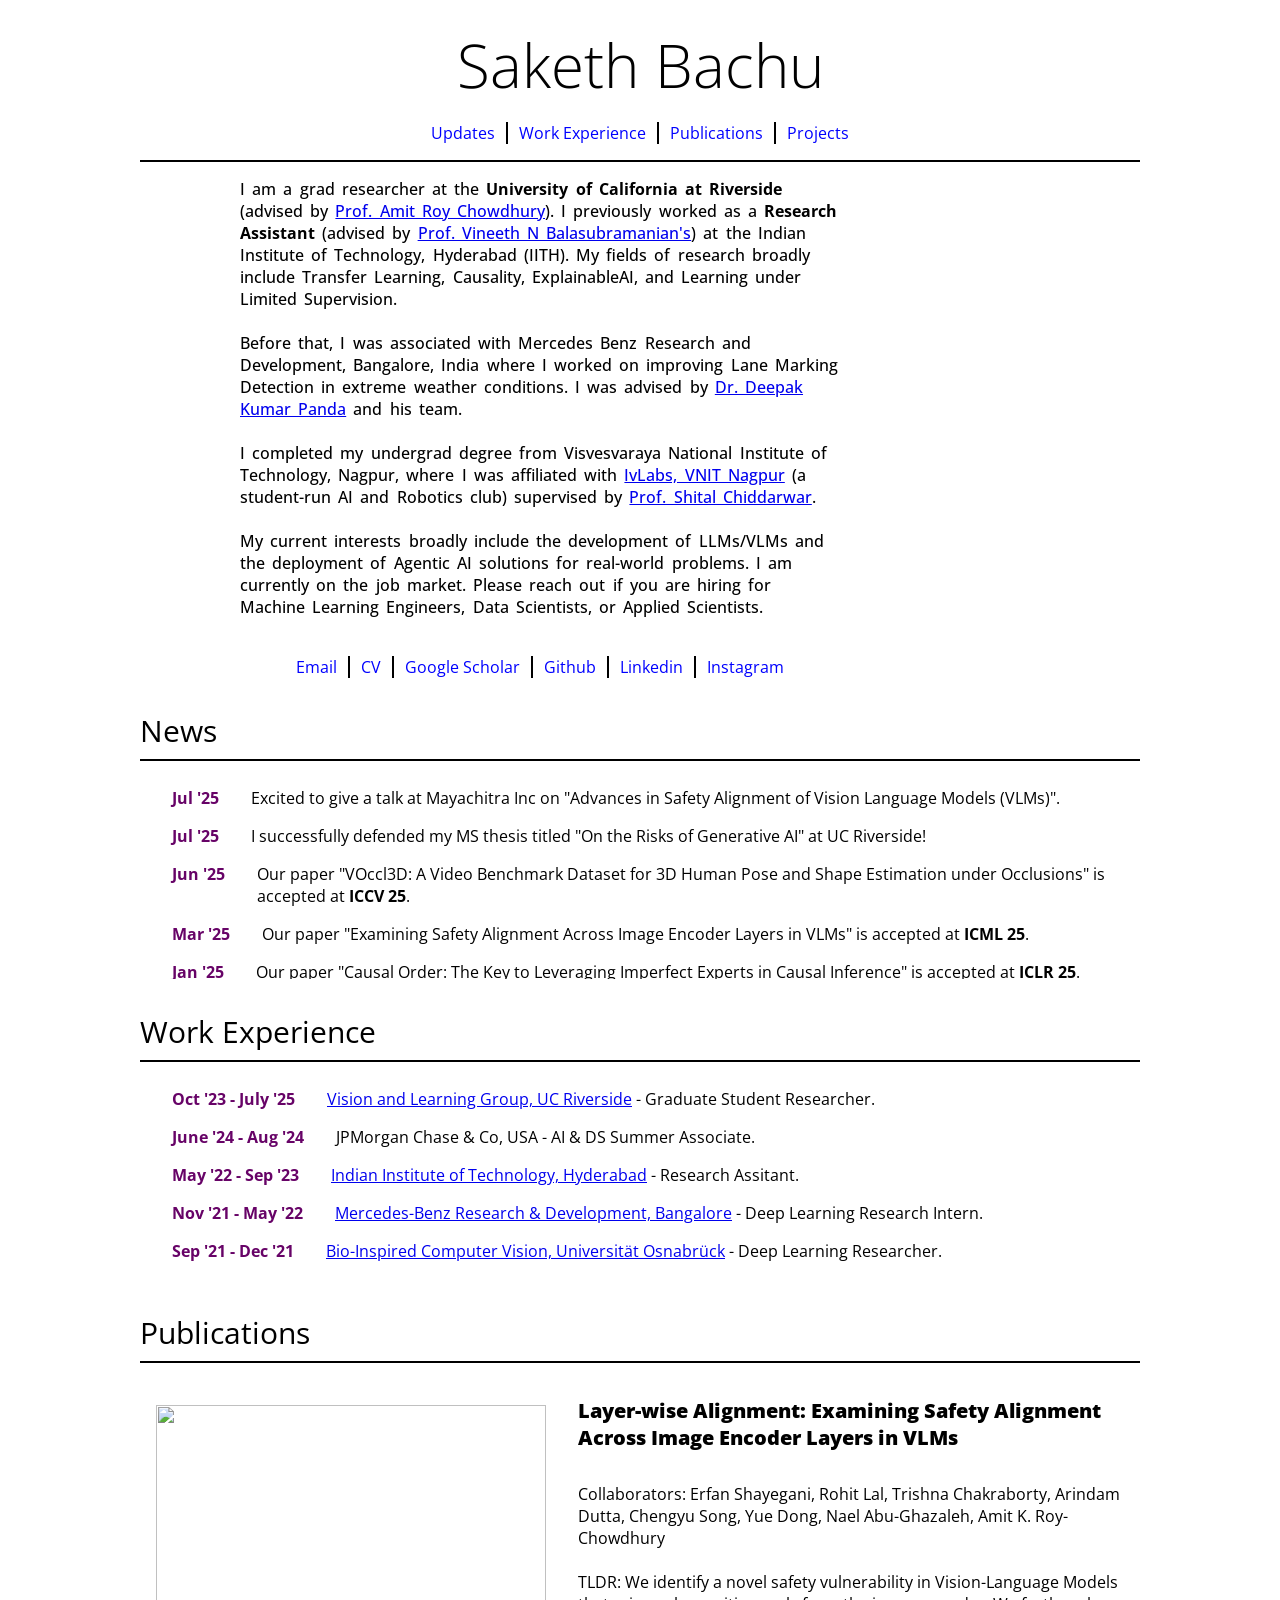
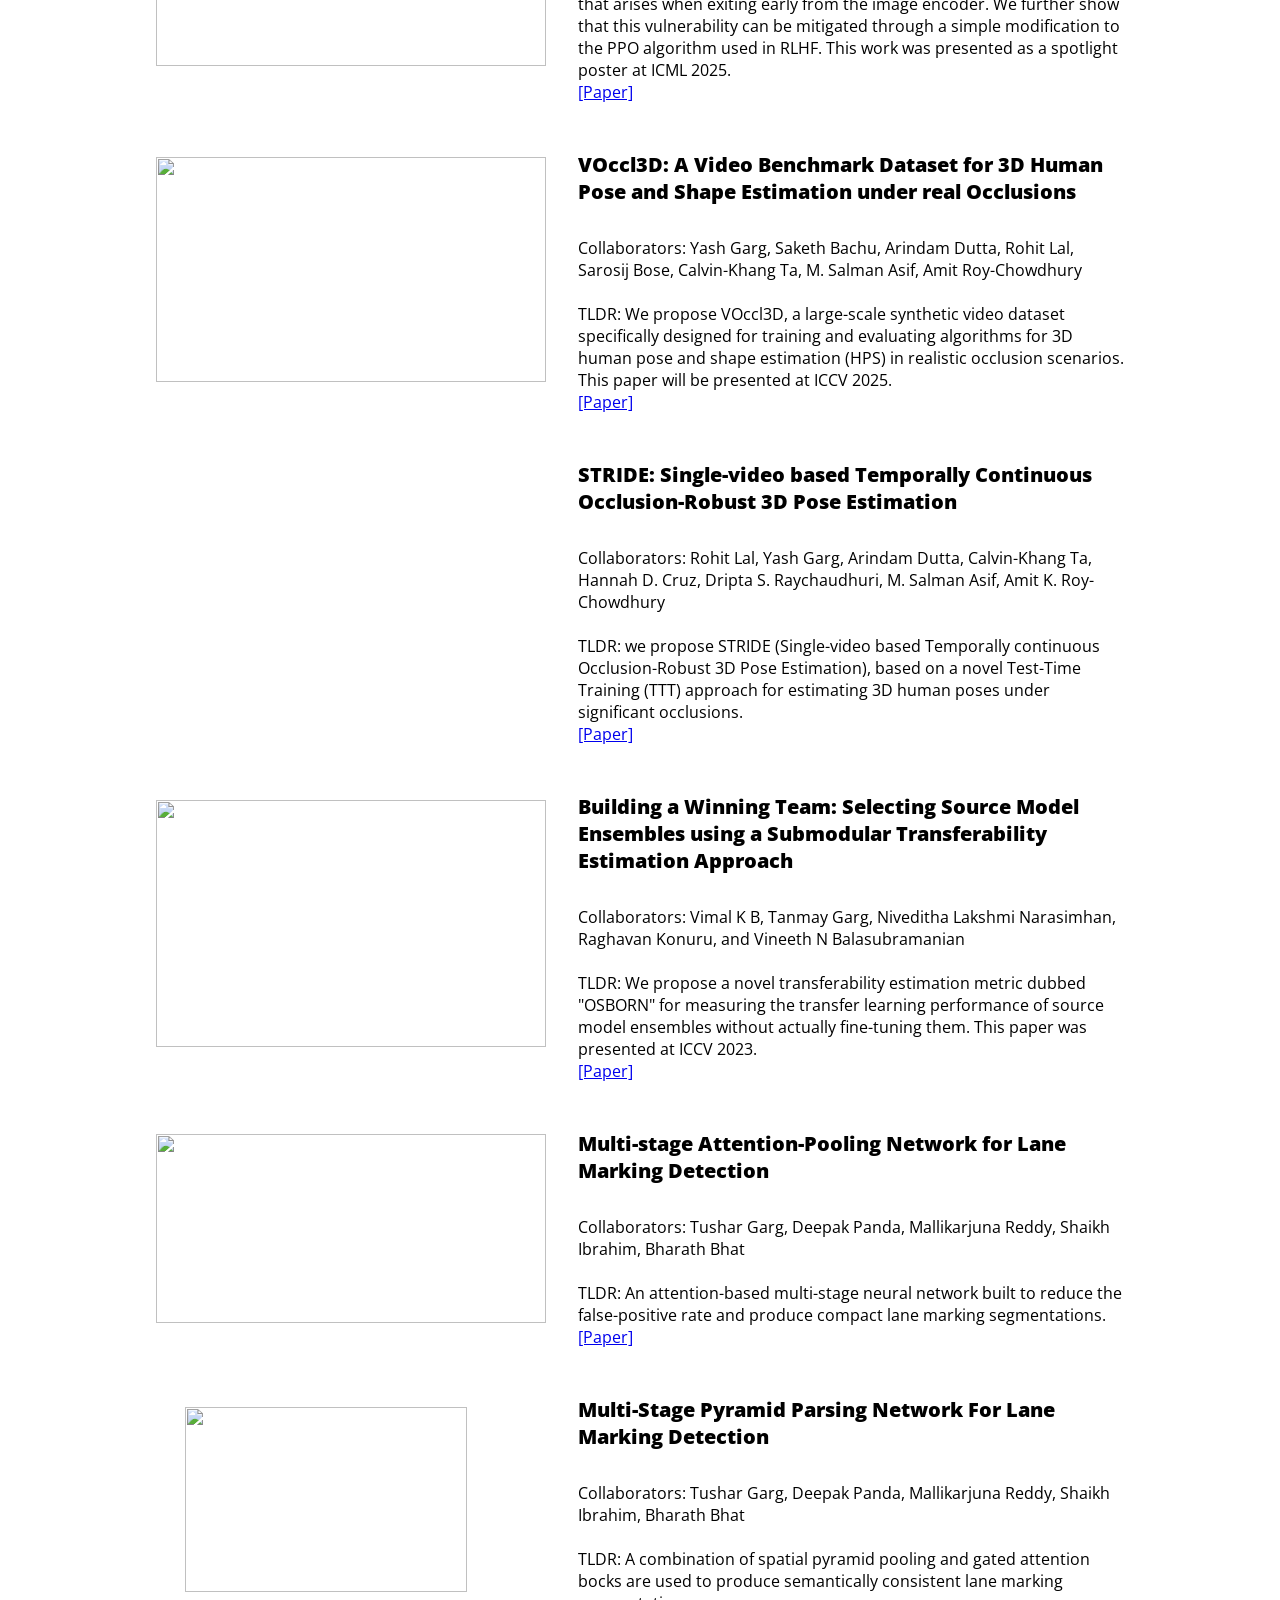
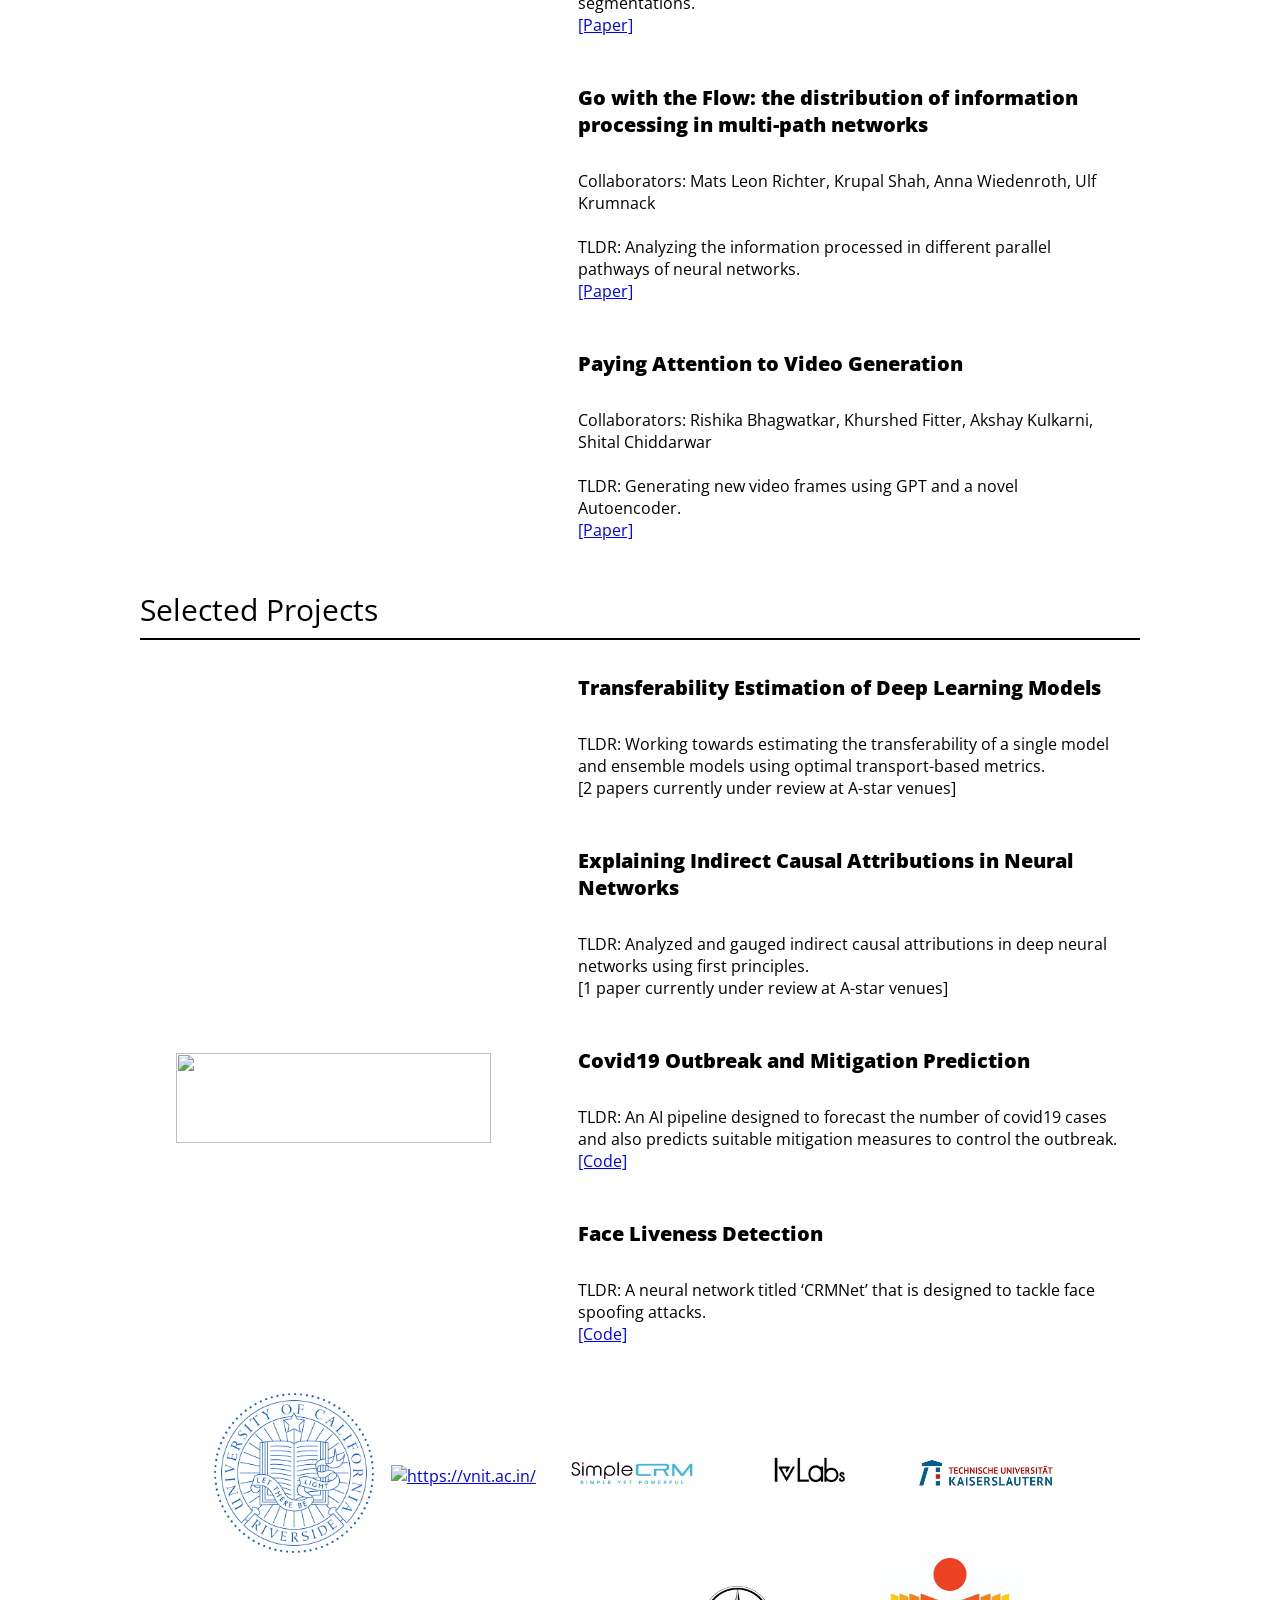
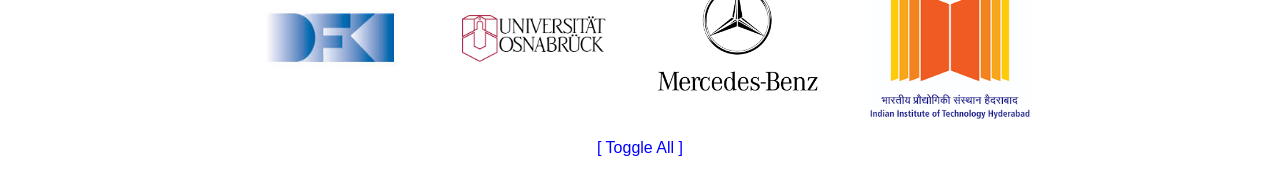
==== index.html @ 5f80f59f "Update index.html" ====
<!DOCTYPE html>
<html lang="en">
<head>
    <meta charset="UTF-8">
    <meta http-equiv="X-UA-Compatible" content="IE=edge">
    <meta name="viewport" content="width=device-width, initial-scale=1.0">
    <link rel="preconnect" href="https://fonts.googleapis.com">
<link rel="preconnect" href="https://fonts.gstatic.com" crossorigin>
<link href="https://fonts.googleapis.com/css2?family=Open+Sans&display=swap" rel="stylesheet">
    <link rel="stylesheet" href="style.css">
    <title>Saketh Bachu</title>

    <style>

        #updatesID{
            display: block;
        }

        #workexID{
            display: block;
        }

        #researchID{
            display: block;
        }

        #projectsID{
            display: block;
        }

        .ez{
            display: none;
        }
    </style>

</head>
<body>
    <div class="header">
        <div class="name">Saketh Bachu</div>
        <div class="sections">
            <div> <a href="#anchorUpdates" class="btn" >Updates</a></div>
            <div class="vline"></div>
            <div><a href="#anchorWorkex" class="btn">Work Experience</a></div>
            <div class="vline"></div>
            <div><a href="#anchorResearch" class="btn">Publications</a></div>
            <div class="vline"></div>
            <div><a href="#anchorProjects" class="btn">Projects</a></div>
        </div>
    </div>

    <div class="about">
        <div class="bio">
            <div class="intro">I am a grad researcher at the <b>University of California at Riverside</b> (advised by <a href="https://vcg.ece.ucr.edu/amit"> Prof. Amit Roy Chowdhury</a>). I previously worked as a <b>Research Assistant</b> (advised by <a href="http://people.iith.ac.in/vineethnb/index.html">Prof. Vineeth N Balasubramanian's</a>) at the Indian Institute of Technology, Hyderabad (IITH). My fields of research broadly include Transfer Learning, Causality, ExplainableAI, and Learning under Limited Supervision. 
                <br>
                <br>
                Before that, I was associated with Mercedes Benz Research and Development, Bangalore, India where I worked on improving Lane Marking Detection in extreme weather conditions. I was advised by <a href="http://scholar.google.co.in/citations?hl=en&user=yfyF1FkAAAAJ&view_op=list_works&sortby=pubdate">Dr. Deepak Kumar Panda</a> and his team.
                <br>
                <br>
                I completed my undergrad degree from Visvesvaraya National Institute of Technology, Nagpur, where I was affiliated with <a href="http://www.ivlabs.in/">IvLabs, VNIT Nagpur</a> (a student-run AI and Robotics club) supervised by <a href="http://scholar.google.co.in/citations?hl=en&user=B9InqKQAAAAJ&view_op=list_works&sortby=pubdate">Prof. Shital Chiddarwar</a>.
                <br>
                <br>
                My current interests broadly include the development of LLMs/VLMs and the deployment of Agentic AI solutions for real-world problems. I am currently on the job market. Please reach out if you are hiring for Machine Learning Engineers, Data Scientists, or Applied Scientists. 
                <br>
                <br>    
            </div>
            <div class="sections">
                <div> <a href="mailto:sakethvnit@gmail.com" class="btn" >Email</a></div>
                <div class="vline"></div>
                <div> <a href="https://drive.google.com/file/d/1Z7EkZxe9qSZ-CaCNSCgFrM76T8Q2wgH_/view?usp=sharing" class="btn" >CV</a></div>
                <div class="vline"></div>
                <div> <a href="https://scholar.google.com/citations?user=HfhRAl0AAAAJ&hl=en" class="btn" >Google Scholar</a></div>
                <div class="vline"></div>
                <div> <a href="https://github.com/sakethbachu" class="btn" >Github</a></div>
                <div class="vline"></div>
                <div><a href="www.linkedin.com/in/sakethbachu" class="btn">Linkedin</a></div>
                <div class="vline"></div>
                <div><a href="https://www.instagram.com/saketh_01/" class="btn">Instagram</a></div>
            </div>
        </div>
        <div class="photo">
            <img class="image" style="width: 14rem;" src="https://i.ibb.co/74ddTQv/GOPR1116.jpg" alt="">
            
        </div>
    </div> 


    <div class="updates" id="anchorUpdates" onclick="updates()" >
        <div class="title">News</div>
        <div class="hline"></div>
        <div class="events" id="workexID" >
            <div class="event">
                <div class="date">Jul '25</div>
                <div class="event__title">Excited to give a talk at Mayachitra Inc on "Advances in Safety Alignment of Vision Language Models (VLMs)".</div>
            </div>
            <div class="event">
                <div class="date">Jul '25</div>
                <div class="event__title">I successfully defended my MS thesis titled "On the Risks of Generative AI" at UC Riverside!</div>
            </div>
            <div class="event">
                <div class="date">Jun '25</div>
                <div class="event__title">Our paper "VOccl3D: A Video Benchmark Dataset for 3D Human Pose and Shape Estimation under Occlusions" is accepted at <b>ICCV 25</b>.</div>
            </div>
            <div class="event">
                <div class="date">Mar '25</div>
                <div class="event__title">Our paper "Examining Safety Alignment Across Image Encoder Layers in VLMs" is accepted at <b>ICML 25</b>.</div>
            </div>
            <div class="event">
                <div class="date">Jan '25</div>
                <div class="event__title">Our paper "Causal Order: The Key to Leveraging Imperfect Experts in Causal Inference" is accepted at <b>ICLR 25</b>.</div>
            </div>
            <div class="event">
                <div class="date">Oct '24</div>
                <div class="event__title">Our paper "STRIDE: Single-video based Temporally Continuous Occlusion-Robust 3D Pose Estimation" is accepted at <b>WACV 25</b>.</div>
            </div>
            <div class="event">
                <div class="date">Sep '24</div>
                <div class="event__title">I will be a Teaching Assistant for a course on "Introduction to Robotics and Artificial Intelligence" for Fall 24!</div>
            </div>
            <div class="event">
                <div class="date">Jun '24</div>
                <div class="event__title">Excited to join <b>JpMorgan Chase & Co.</b> as an AI & DS Summer Associate 2024 (Consumer and Community Banking Risk Modelling Team).</div>
            </div>
            <div class="event">
                <div class="date">Mar '24</div>
                <div class="event__title">Our paper "Active Transferability Estimation" is accepted at <b>L3D-IVU Workshop at CVPR 24</b>.</div>
            </div>
            <div class="event">
                <div class="date">Jan '24</div>
                <div class="event__title">Our paper "Causal Inference using LLM-Guided Discovery" is accepted at <b>LLM-CP Workshop at AAAI 24</b>.</div>
            </div>
            <div class="event">
                <div class="date">Dec '23</div>
                <div class="event__title">Our paper "Towards Learning and Explaining Indirect Causal Effects in Neural Networks" is accepted at <b>AAAI 24</b>.</div>
            </div>
            <div class="event">
                <div class="date">Jul '23</div>
                <div class="event__title">Our paper "Building a Winning Team: Selecting Source Model Ensembles using a Submodular Transferability Estimation Approach" is accepted at <b>ICCV 23</b>.</div>
            </div>
            <div class="event">
                <div class="date">Jul '23</div>
                <div class="event__title">Delighted to receive the 'Outstanding Reviewer Award' at <b>MLRC 22</b>.</div>
            </div>
            <div class="event">
                <div class="date">Mar '23</div>
                <div class="event__title">Our paper "How Well Do Existing Partial Label Learning Methods Adapt to Class Incremental Learning Tasks?" is accepted at <b>CLVISION 23 (CVPR 23)</b>.</div>
            </div>
            <div class="event">
                <div class="date">Feb '23</div>
                <div class="event__title">Preprint of our new paper on <a href="https://arxiv.org/abs/2303.13850">"Learning Causal Attributions in Neural Networks: Beyond Direct Effects"</a> is now out!</div>
            </div>
            <div class="event">
                <div class="date">Jan '23</div>
                <div class="event__title">Preprint of our new paper on <a href="https://arxiv.org/abs/2301.06928">"Towards Estimating Transferability using Hard Subsets"</a> is now out!</div>
            </div>
            <div class="event">
                <div class="date">Dec '22</div>
                <div class="event__title">I am excited to volunteer and attend ACML 2022. Excited to meet and connect with brilliant researchers.</div>
            </div>
            <div class="event">
                <div class="date">July '22</div>
                <div class="event__title">I will be Taking the <a href="http://onlinecourses.nptel.ac.in/noc22_cs76/preview">"Deep Learning for Computer Vision Course (DL4CV)"</a> offered by IITH on NPTEL.</div>
            </div>
            <div class="event">
                <div class="date">June '22</div>
                <div class="event__title">Our paper <a href="http://ieeexplore.ieee.org/document/9854074">"Multi-Stage Pyramid Parsing Network For Lane Marking Detection"</a> is accepted at <b>INISTA'22.</b></div>
            </div>
            <div class="event">
                <div class="date">May '22</div>
                <div class="event__title">Elated to share that I will be joining <a href="http://people.iith.ac.in/vineethnb/index.html">"Prof. Vineeth N Balasubramanian's Lab at IIT Hyderabad"</a> as a Research Assitant!</div>
            </div>
            <div class="event">
                <div class="date">Mar '22</div>
                <div class="event__title">Our paper <a href="http://ieeexplore.ieee.org/document/9854074">"Multistage Attention-Pooling Network for Lane Marking Detection"</a> is accepted at <b>ICPRS'22.</b></div>
            </div>
            <div class="event">
                <div class="date">Nov '21</div>
                <div class="event__title">Excited to start an internship at <a href="https://drive.google.com/file/d/1NYuNO6p0Znmfszq8sS8Dp2739cD80Gnr/view?usp=sharing">"Mercedes-Benz Research and Development, India"</a>! Will be working on vehicle vision.</b></div>
            </div>
            <div class="event">
                <div class="date">Nov '21</div>
                <div class="event__title">Our paper <a href="https://drive.google.com/file/d/1NYuNO6p0Znmfszq8sS8Dp2739cD80Gnr/view?usp=sharing">"Go with the flow"</a> is accepted at CSS Workshop at <b>ICLR'22.</b></div>
            </div>
            <div class="event">
                <div class="date">Sep '21</div>
                <div class="event__title">Started working as a guest researcher at <a href="http://www.ikw.uni-osnabrueck.de/en/research_groups/computer_vision.html"> Universität Osnabrück</a>, Bio-Inspired Computer Vision lab.</div>
            </div>
            <div class="event">
                <div class="date">Aug '21</div>
                <div class="event__title">Selected for <a href="http://www.acml-conf.org/2021/school/schedule/"> Online Asian Machine Learning school</a> at <b>ACML 2021</b>.</div>
            </div>
            <div class="event">
                <div class="date">Jun '21</div>
                <div class="event__title">Elated to start a research internship (remote) at <a href="http://www.dfki.de/web/forschung/forschungsbereiche/smarte-daten-wissensdienste/"> DFKI, TU Kaiserslautern</a>!</div>
            </div>
            <div class="event">
                <div class="date">Jun '21</div>
                <div class="event__title">Our results paper, <a href="http://proceedings.mlr.press/v148/bhagwatkar21a/bhagwatkar21a.pdf">"Paying Attention to Video Generation"</a> is accepted to be included in the <b>PMLR</b> journal!</div>
            </div>
            <div class="event">
                <div class="date">Dec '20</div>
                <div class="event__title">Our paper, <a href="http://ieeexplore.ieee.org/abstract/document/9362485">"A review of video generation approaches"</a> is accepted at the <b>ICETEST 2020</b> conference.</div>
            </div>
            <div class="event">
                <div class="date">Nov '20</div>
                <div class="event__title">Our proposal, <a href="http://preregister.science/papers_20neurips/39_paper.pdf">"Paying Attention to Video Generation"</a> is accepted at Preregistration Workshop at <b>NeurIPS'20.</b></div>
            </div>
            <div class="event">
                <div class="date">Jun '20</div>
                <div class="event__title">Won the second runner-up prize at the <b>Reinvent - Corona hackathon</b>.</div>
            </div>
            <div class="event">
                <div class="date">May '20</div>
                <div class="event__title">	Accepted an internship oppurtunity at <a href="http://www.dronaaviation.com/">Drona Aviation</a>. (update: postponed due to COVID-19 outbreak)</div>
            </div>
            <div class="event">
                <div class="date">May '20</div>
                <div class="event__title">	Our paper on <a href="http://drive.google.com/file/d/18cqTgjaTcUT13AG9IHo21wUiryDTK10c/view">"Prediction of COVID-19 Outbreak"</a> is accepted at the <b>ICFE 2020 conference</b>.</div>
            </div>
            <div class="event">
                <div class="date">Sep '19</div>
                <div class="event__title">Check out the <a href="http://github.com/sakethbachu/Face-Liveness-Detection">code</a> for my internship project titled <b>"Face Liveness Detection"</b>, which has 50+ stars on Github.</div>
            </div>
            <div class="event">
                <div class="date">May '19</div>
                <div class="event__title">Starting an internship position at <a href="http://www.simplecrm.com/">SimpleCRM, Nagpur</a>, excited to work on AI powered Business tools.</div>
            </div>
            
        </div>
    </div>

    <div class="updates"  id="anchorWorkex" onclick="workex()" >
        <div class="title">Work Experience</div>
        <div class="hline"></div>
        <div class="events" id="updatesID" >
            <div class="event">
                <div class="date">Oct '23 - July '25</div>
                <div class="event__title"><a href="https://vlg.engr.ucr.edu/">Vision and Learning Group, UC Riverside</a> - Graduate Student Researcher.</div>
            </div>
            <div class="event">
                <div class="date">June '24 - Aug '24</div>
                <div class="event__title">JPMorgan Chase & Co, USA</a> - AI & DS Summer Associate.</div>
            </div>
            <div class="event">
                <div class="date">May '22 - Sep '23</div>
                <div class="event__title"><a href="http://people.iith.ac.in/vineethnb/index.html">Indian Institute of Technology, Hyderabad</a> - Research Assitant.</div>
            </div>
            <div class="event">
                <div class="date">Nov '21 - May '22</div>
                <div class="event__title"><a href="https://www.mbrdi.co.in/">Mercedes-Benz Research & Development, Bangalore</a> - Deep Learning Research Intern.</div>
            </div>
            <div class="event">
                <div class="date">Sep '21 - Dec '21</div>
                <div class="event__title"><a href="http://agd.informatik.uni-kl.de/">Bio-Inspired Computer Vision, Universität Osnabrück</a> - Deep Learning Researcher.</div>
            </div>
            <div class="event">
                <div class="date">May '21 - Dec '21</div>
                <div class="event__title"><a href="http://agd.informatik.uni-kl.de/">DFKI, TU Kaiserslautern.</a> - Deep Learning Intern.</div>
            </div>
            <div class="event">
                <div class="date">May '19 - May '22</div>
                <div class="event__title"><a href="http://www.ivlabs.in/">IvLabs, VNIT Nagpur</a> - Core Comittee Member.</div>
            </div>
            <div class="event">
                <div class="date">May '19  -  Oct '19</div>
                <div class="event__title"><a href="http://www.simplecrm.com/">SimpleCRM, Nagpur</a> - Deep Learning Intern.</div>
            </div>
        </div>
    </div>

    <div class="research" id="anchorResearch" onclick="research()" >
        <div class="title">Publications</div>
        <div class="hline"></div>
        <div id="researchID" >
            <div class="research__work" >
                <div class="gif"><img  class="research__img" style="width:100% ; height: 90%;" src="https://i.ibb.co/MD8LgvWC/layer-wise-alignment.png" alt=""></div>
                <div class="research__text">
                    <div class="research__heading">Layer-wise Alignment: Examining Safety Alignment Across Image Encoder Layers in VLMs</div>
                    <div class="collaborators">Collaborators: Erfan Shayegani, Rohit Lal, Trishna Chakraborty, Arindam Dutta, Chengyu Song, Yue Dong, Nael Abu-Ghazaleh, Amit K. Roy-Chowdhury</div>
                    <br>
                    <div class="research__description">TLDR: We identify a novel safety vulnerability in Vision-Language Models that arises when exiting early from the image encoder. We further show that this vulnerability can be mitigated through a simple modification to the PPO algorithm used in RLHF. This work was presented as a spotlight poster at ICML 2025.</div>
                    <div class="link"> <a href="https://openreview.net/forum?id=F1ff8zcjPp">[Paper]</a> </div>
                </div>
            </div>
            <div class="research__work" >
                <div class="gif"><img  class="research__img" style="width:100% ; height: 90%;" src="https://i.ibb.co/DfZMqDV3/voccl-image.png" alt=""></div>
                <div class="research__text">
                    <div class="research__heading">VOccl3D: A Video Benchmark Dataset for 3D Human Pose and Shape Estimation under real Occlusions</div>
                    <div class="collaborators">Collaborators: Yash Garg, Saketh Bachu, Arindam Dutta, Rohit Lal, Sarosij Bose, Calvin-Khang Ta, M. Salman Asif, Amit Roy-Chowdhury</div>
                    <br>
                    <div class="research__description">TLDR: We propose VOccl3D, a large-scale synthetic video dataset specifically designed for training and evaluating algorithms for 3D human pose and shape estimation (HPS) in realistic occlusion scenarios. This paper will be presented at ICCV 2025.</div>
                    <div class="link"> <a href="https://arxiv.org/pdf/2508.06757">[Paper]</a> </div>
                </div>
            </div>
            <div class="research__work" >
                <div class="gif"><img  class="research__img" style="width:100% ; height: auto;" src="https://i.ibb.co/mrmSXQns/stride-img.png" alt=""></div>
                <div class="research__text">
                    <div class="research__heading">STRIDE: Single-video based Temporally Continuous Occlusion-Robust 3D Pose Estimation</div>
                    <div class="collaborators">Collaborators: Rohit Lal, Yash Garg, Arindam Dutta, Calvin-Khang Ta, Hannah D. Cruz, Dripta S. Raychaudhuri, M. Salman Asif, Amit K. Roy-Chowdhury</div>
                    <br>
                    <div class="research__description">TLDR: we propose STRIDE (Single-video based Temporally continuous Occlusion-Robust 3D Pose Estimation), based on a novel Test-Time Training (TTT) approach for estimating 3D human poses under significant occlusions.</div>
                    <div class="link"> <a href="https://arxiv.org/pdf/2312.16221">[Paper]</a> </div>
                </div>
            </div>
            <div class="research__work" >
                <div class="gif"><img  class="research__img" style="width:100% ; height: 90%;" src="https://i.ibb.co/pvJjvsH1/osborn.png" alt=""></div>
                <div class="research__text">
                    <div class="research__heading">Building a Winning Team: Selecting Source Model Ensembles using a Submodular Transferability Estimation Approach</div>
                    <div class="collaborators">Collaborators: Vimal K B, Tanmay Garg, Niveditha Lakshmi Narasimhan, Raghavan Konuru, and Vineeth N Balasubramanian</div>
                    <br>
                    <div class="research__description">TLDR: We propose a novel transferability estimation metric dubbed "OSBORN" for measuring the transfer learning performance of source model ensembles without actually fine-tuning them. This paper was presented at ICCV 2023.</div>
                    <div class="link"> <a href="https://arxiv.org/pdf/2508.06757">[Paper]</a> </div>
                </div>
            </div>
            <div class="research__work" >
                <div class="gif"><img  class="research__img" style="width:100% ; height: 90%;" src="https://i.ibb.co/QC2zJd2/attention-pooling.png" alt=""></div>
                <div class="research__text">
                    <div class="research__heading">Multi-stage Attention-Pooling Network for Lane Marking Detection</div>
                    <div class="collaborators">Collaborators: Tushar Garg, Deepak Panda, Mallikarjuna Reddy, Shaikh Ibrahim, Bharath Bhat</div>
                    <br>
                    <div class="research__description">TLDR: An attention-based multi-stage neural network built to reduce the false-positive rate and produce compact lane marking segmentations. </div>
                    <div class="link"> <a href="https://ieeexplore.ieee.org/abstract/document/9854074/">[Paper]</a> </div>
                </div>
            </div>
    
            <div class="research__wor">
                <div class="gif"><img class="research__img"  style="height:85% ; width:85%" src="https://i.ibb.co/C51TWg8/pyramid-parsing.png" alt=""></div>
                <div class="research__text">
                    <div class="research__heading">Multi-Stage Pyramid Parsing Network For Lane Marking Detection</div>
                    <div class="collaborators">Collaborators: Tushar Garg, Deepak Panda, Mallikarjuna Reddy, Shaikh Ibrahim, Bharath Bhat</div>
                    <br>
                    <div class="research__description">TLDR: A combination of spatial pyramid pooling and gated attention bocks are used to produce semantically consistent lane marking segmentations.</div>
                    <div class="link"> <a href="https://ieeexplore.ieee.org/abstract/document/9894167">[Paper]</a> </div>
                </div>
            </div>
    
            <div class="research__wor">
                <div class="gif"><img class="research__img" style="width: 100%;" src="https://i.ibb.co/ydXBLGj/go-with-flow.png" alt=""></div>
                <div class="research__text">
                    <div class="research__heading">Go with the Flow: the distribution of information processing in multi-path networks</div>
                    <div class="collaborators">Collaborators: Mats Leon Richter, Krupal Shah, Anna Wiedenroth, Ulf Krumnack</div>
                    <br>
                    <div class="research__description">TLDR: Analyzing the information processed in different parallel pathways of neural networks.</div>
                    <div class="link"> <a href="https://drive.google.com/file/d/1NYuNO6p0Znmfszq8sS8Dp2739cD80Gnr/view?usp=sharing">[Paper]</a> </div>
                </div>
            </div>

            <div class="research__wor">
                <div class="gif"><img class="research__img" src="https://i.ibb.co/1JLWMnb/paying-attention.png" alt=""></div>
                <div class="research__text">
                    <div class="research__heading">Paying Attention to Video Generation</div>
                    <div class="collaborators">Collaborators: Rishika Bhagwatkar, Khurshed Fitter, Akshay Kulkarni, Shital Chiddarwar</div>
                    <br>
                    <div class="research__description">TLDR: Generating new video frames using GPT and a novel Autoencoder. </div>
                    <div class="link"> <a href="http://proceedings.mlr.press/v148/bhagwatkar21a.html">[Paper]</a> </div>
                </div>
            </div>

<!--             <div class="research__wor">
                <div class="gif"><img class="research__img" src="https://i.ibb.co/0C8KpcW/video-generation.png" alt=""></div>
                <div class="research__text">
                    <div class="research__heading">A review of video generation approaches</div>
                    <div class="collaborators">Collaborators: Rishika Bhagwatkar, Khurshed Fitter, Akshay Kulkarni, Shital Chiddarwar</div>
                    <br>
                    <div class="research__description">TLDR: A comprehensive study of the existing video generation papers on the basis of their relative advantages, disadvantages, and evolution. </div>
                    <div class="link"> <a href="https://ieeexplore.ieee.org/abstract/document/9362485">[Paper]</a> </div>
                </div>
            </div> -->

        </div>

    </div>

    <div class="research" id="anchorProjects" onclick="projects()" >
        <div class="title">Selected Projects</div>
        <div class="hline"></div>
        <div id="projectsID" >
            <div class="research__work"  >
                <div class="gif"><img class="research__img"  src="https://i.ibb.co/bbsVDkt/transfer.jpg" alt=""></div>
                <div class="research__text">
                    <div class="research__heading">Transferability Estimation of Deep Learning Models</div>
                    <div class="research__description">TLDR: Working towards estimating the transferability of a single model and ensemble models using optimal transport-based metrics.</div>
                    <div class="link">[2 papers currently under review at A-star venues]</a> </div> 

                </div>
            </div>
    
            <div class="research__wor">
                <div class="gif"><img class="research__img" src="https://i.ibb.co/0KSK5jK/casual.jpg" alt=""></div>
                <div class="research__text">
                    <div class="research__heading">Explaining Indirect Causal Attributions in Neural Networks</div>
                    <div class="research__description">TLDR: Analyzed and gauged indirect causal attributions in deep neural networks using first principles.</div>
                    <div class="link">[1 paper currently under review at A-star venues]</a> </div>
                </div>
            </div>

            <div class="research__wor">
                <div class="gif"><img class="research__img" style="height: 80%;" src="https://i.ibb.co/bKPH7Hv/corona-ai.jpg" alt=""></div>
                <div class="research__text">
                    <div class="research__heading">Covid19 Outbreak and Mitigation Prediction</div>
                    <div class="research__description">TLDR: An AI pipeline designed to forecast the number of covid19 cases and also predicts suitable mitigation measures to control the outbreak.</div>
                    <a href="https://github.com/sakethbachu/Covid19-Outbreak-and-NPI-Prediction">[Code]</a>
                </div>
            </div>
    
            <div class="research__wor">
                <div class="gif"><img class="research__img" src="https://i.ibb.co/YXYDw1F/face-live.jpg" alt=""></div>
                <div class="research__text">
                    <div class="research__heading">Face Liveness Detection</div>
                    <div class="research__description">TLDR: A neural network titled ‘CRMNet’ that is designed to tackle face spoofing attacks.</div>
                    <a href="https://github.com/sakethbachu/Face-Liveness-Detection">[Code]</a>
                </div>
            </div>
        </div>

    </div>

    <div class="logos">
        <div class="logo">
            <a href="https://www.ucr.edu/" >
                <img style="width: 10rem;" src="[data-uri]" alt="https://www.ucr.edu/" srcset="">
            </a>
        </div>
        <a href="https://vnit.ac.in/" >
            
                <img style="width: 10rem;" src="https://upload.wikimedia.org/wikipedia/en/3/36/VNIT_logo.jpeg" alt="https://vnit.ac.in/" srcset="">
            
        </a>
        <a href="https://www.simplecrm.com/" >
            <div class="logo">
                <img style="width: 10rem;" src="[data-uri]" alt="">
            </div>
        </a>
        <div class="class">
            <a href="https://www.ivlabs.in/" >
                <img style="width: 10rem;" src="[data-uri]" alt="">
            </a>
        </div>
        <div class="logo">
            <a href="https://www.uni-kl.de/en/startseite" >
                <img style="width: 10rem;" src="[data-uri]" alt="">
            </a>
        </div>
        <div class="logo">
            <a href="https://www.dfki.de/web/ueber-uns/standorte-kontakt/kaiserslautern" >
                <img style="width: 10rem;" src="[data-uri]" alt="">
            </a>
        </div>
        <div class="logo">
            <a href="https://www.uni-osnabrueck.de/en/home/" >
                <img style="width: 9rem;" src="[data-uri]" alt="">
            </a>
        </div>
        <div class="logo">
            <a href="https://www.mercedes-benz.com/en/" >
                <img style="width: 10rem;" src="[data-uri]" alt="">
            </a>
        </div>
        <div class="logo">
            <a href="https://iith.ac.in/" >
                <img style="width: 10rem;" src="[data-uri]" alt="">
            </a>
        </div>
    </div>

    <div class="toggleAll">
        <button onclick="myfun()" class="button" >[ Toggle All ]</button>
    </div>

    <script>

        var t = 1 , val = 0 , open = 0  ;

        function myfun(){

            if((t === 1 && val != 4) || (open == 4)){
                t = 0 ;
                var element = document.getElementById("updatesID") 
                element.style.display = 'none' ;

                element = document.getElementById("workexID")
                element.style.display = 'none' ; 
                
                element = document.getElementById("projectsID")
                element.style.display = 'none' ;

                element = document.getElementById("researchID")
                element.style.display = 'none' ;
            }
            else{
                t = 1 ;

                var element = document.getElementById("updatesID")
                element.style.display = 'block' ;

                element = document.getElementById("workexID")
                element.style.display = 'block' ;

                element = document.getElementById("projectsID")
                element.style.display = 'block' ;

                element = document.getElementById("researchID")
                element.style.display = 'block' ;
            }
            val = 0 ;
            open = 0 ;
    }

        function updates(){
            var element = document.getElementById("updatesID") 
            if(element.style.display == 'none'){ element.style.display = 'block' ; open++ }
            else{ element.style.display = 'none' ; val++}
        }

        function workex(){
            var element = document.getElementById("workexID") 
            if(element.style.display == 'none') {element.style.display = 'block' ; open++ ; }
            else {element.style.display = 'none' ; val++}
        }

        function projects(){
            var element = document.getElementById("projectsID") 
            if(element.style.display == 'none'){ element.style.display = 'block' ; open++ }
            else {element.style.display = 'none' ; val++ }
        }

        function research(){
            var element = document.getElementById("researchID") 
            if(element.style.display == 'none'){ element.style.display = 'block' ; open++ }
            else { element.style.display = 'none' ; val++ }
        }

    </script>

</body>
</html>
---- style.css ----
body{
    font-family: 'Open Sans', sans-serif;
}

a:visited { 
    text-decoration: none; 
    color: blue; 
   }

.header{
    border-bottom: 2px solid black;
    }

.name{
    font-size: 60px;
    font-weight: 100;
    width: fit-content;
    margin: auto;
    padding-top: 1rem ;
    font-family: 'Open Sans', sans-serif;
    text-align: center;
}

.intro{
    font-weight: 500;
    word-spacing: 0.2rem;
}

.sections{
    display: flex;
    padding: 1rem 0.5rem;
    width: fit-content;
    margin: auto;
    flex-wrap: wrap;
    justify-content: space-evenly;
}

.vline{
    width: 0.1rem;
    background-color: black;
    margin: 0rem 0.7rem;
}

.btn{
    text-decoration: none;
    color: blue;
    font-family: 'Open Sans', sans-serif;
}

.btn:hover{
    text-decoration: underline;
}

.about{
    display: flex;
    justify-content: space-around;
    }

.bio{
    width: 60%;
    padding: 1rem;
    font-family: 'Open Sans', sans-serif;
}



.photo{
    padding: 1rem;
}

.updates{
    margin-bottom: 2rem ;
    }

    #updatesID {
        display: block;
        height: 200px;
        overflow-y: auto;
        overflow-x: hidden;
    }

.title{
    font-size: 30px;
    padding-bottom: 0.5rem;
    border-bottom: 2px solid black;
}

.title:hover{
    cursor: pointer;

}

.hline{
    height: 2px;
    margin-bottom: 1rem;
}

.event{
    display: flex;
    padding: 0.5rem 0rem;
}

.date{
    padding: 0rem 2rem;
    font-weight: 700;
    color: rgb(103, 3, 103);
    white-space: nowrap;
}

.research__work{
    
    display: flex;
    justify-content: space-evenly;
    margin-bottom: 1rem;
}

.research__wor{

    display: flex;
    justify-content: space-around;
    margin-bottom: 1rem;
}

#workexID {
    display: block;
    height: 200px;
    overflow: scroll;
}

.gif{
    padding: 0.5rem 1rem;
    display: flex;
    justify-content: center;
    width: 50%;
    
}

.research__text{
    padding: 1rem;
    width: 70%;
    height: fit-content;
    margin: auto auto;
}

.research__heading{
    font-weight: 800;
    font-size: 20px;
    margin-bottom: 2rem;
}

.research__img{
    width: 90%;
    transition: transform .5s ease;
    margin: auto;
}

.research__img:hover{
    transform: scale(1.1);
}

.logos{
    display: flex;
    flex-wrap: wrap;
    justify-content: space-evenly;
    align-items: center;
    width: 70%;
    margin: auto;
    
}

.button {
    background-color: white; /* Green */
    border: none;
    color: blue;
    padding: 15px 32px;
    text-align: center;
    text-decoration: none;
    display: inline-block;
    font-size: 16px;
  }

.button:hover{
    cursor: pointer;
}

.toggleAll{
    display: flex;
    justify-content: center;
}

@media(min-width: 1000px){
    .header{
        width: 1000px;
        margin: auto;
    }

    .about{
        width: 1000px;
        margin: auto;
    }

    .updates{
        width: 1000px;
        margin: auto;
        margin-bottom: 2rem;
        
    }

    #updatesID {
        display: block;
        height: 200px;
        overflow-y: scroll;
        overflow-x: hidden;
    }

    #workexID {
        display: block;
        height: 200px;
        overflow-y: scroll;
        overflow-x: hidden;
    }
   

    

    .research{
        width: 1000px;
        margin: auto;
        margin-bottom: 2rem;
    }

    .toggleAll{
        width: 1000px;
        margin: auto;
        display: flex;
        justify-content: center;
    }
}

@media(max-width: 600px){
    .about{
        display: flex;
        flex-direction: column-reverse;
        justify-content: center;
        align-items: center;
    }

    .logos{
        flex-wrap: wrap;
        
    }

    
}

@media(max-width : 400px){
    .sections{
        font-size: 12px;
    }
}
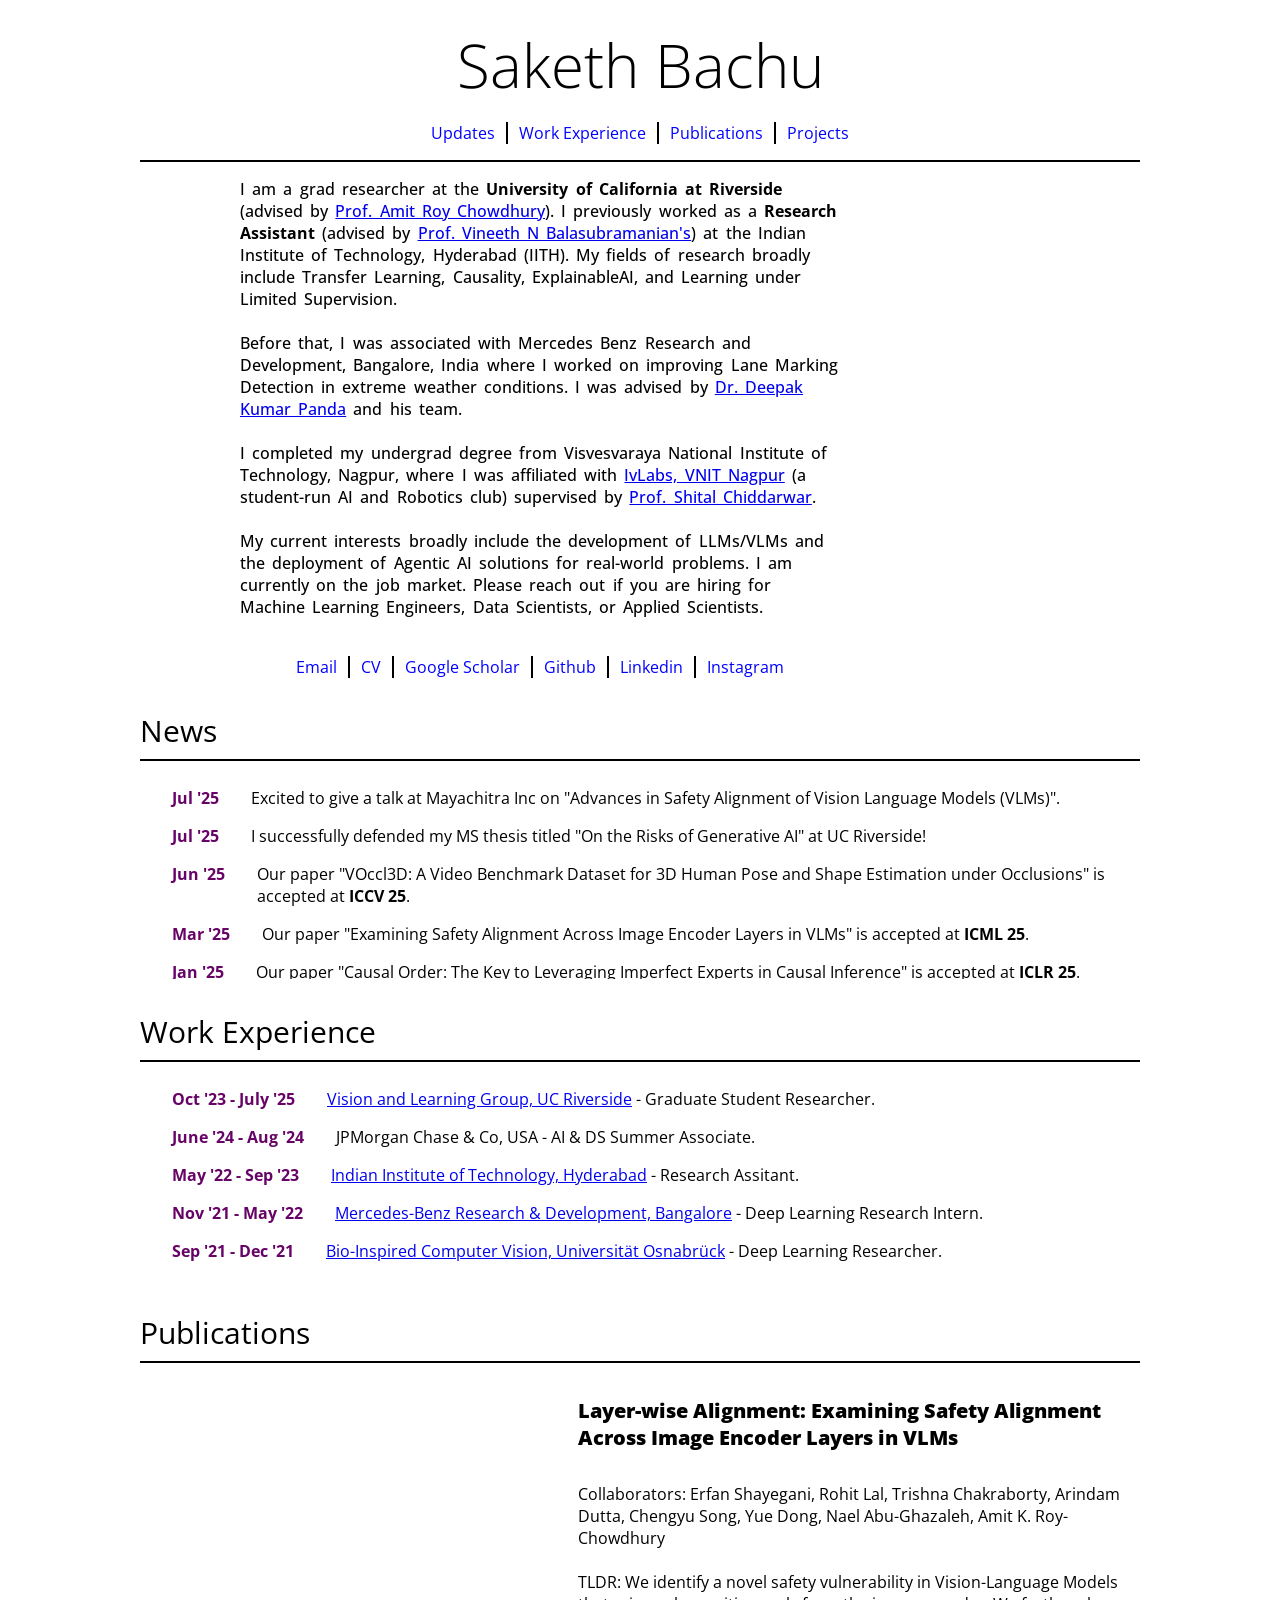
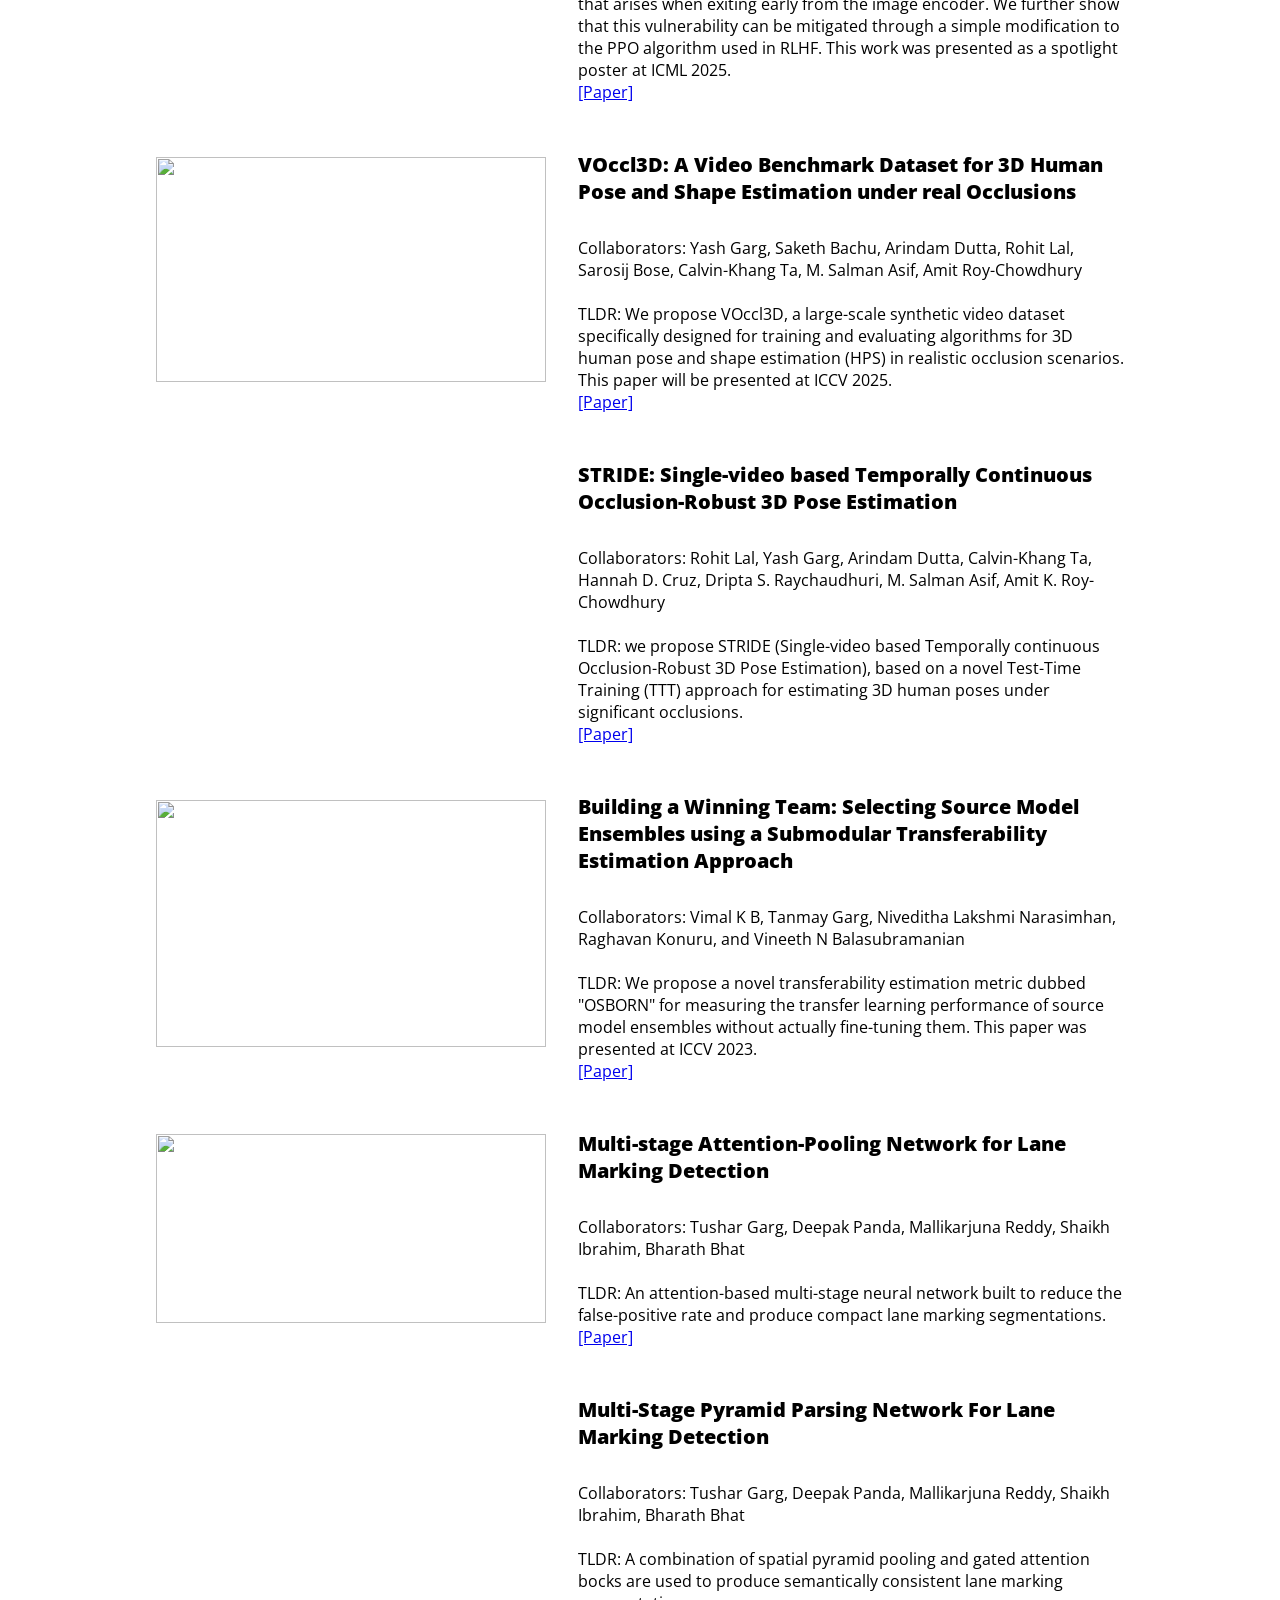
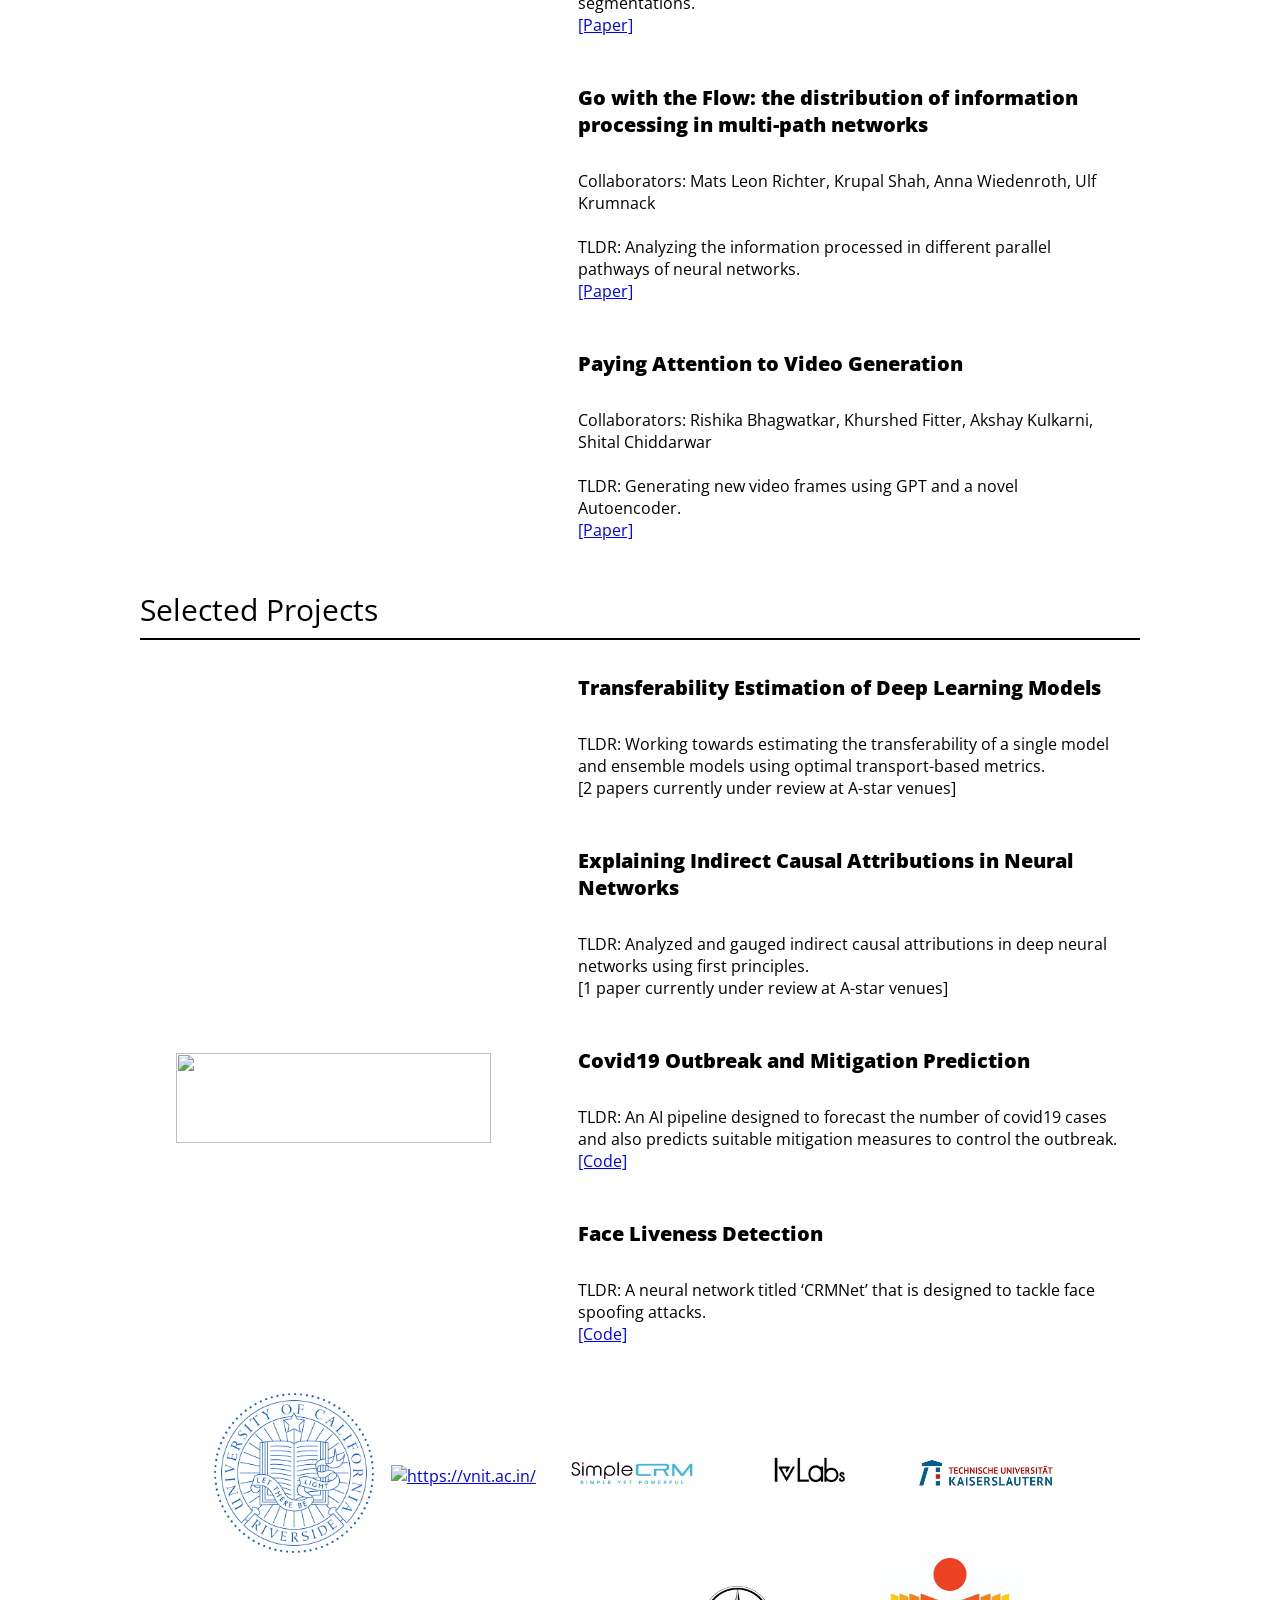
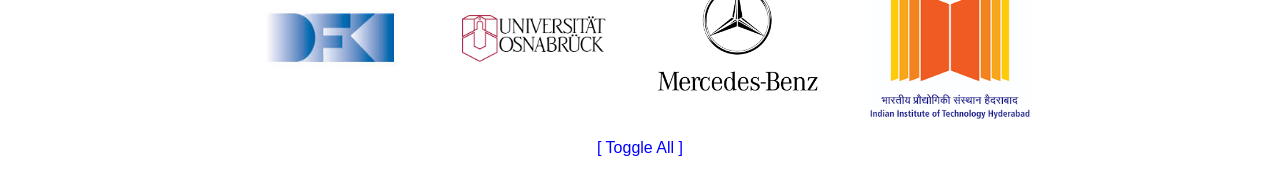
==== commit 0cbd388b: "Update index.html" ====
--- a/index.html
+++ b/index.html
@@ -273,7 +273,7 @@
         <div class="hline"></div>
         <div id="researchID" >
             <div class="research__work" >
-                <div class="gif"><img  class="research__img" style="width:100% ; height: 90%;" src="https://i.ibb.co/MD8LgvWC/layer-wise-alignment.png" alt=""></div>
+                <div class="gif"><img  class="research__img" style="width:100% ; height: auto;" src="https://i.ibb.co/MD8LgvWC/layer-wise-alignment.png" alt=""></div>
                 <div class="research__text">
                     <div class="research__heading">Layer-wise Alignment: Examining Safety Alignment Across Image Encoder Layers in VLMs</div>
                     <div class="collaborators">Collaborators: Erfan Shayegani, Rohit Lal, Trishna Chakraborty, Arindam Dutta, Chengyu Song, Yue Dong, Nael Abu-Ghazaleh, Amit K. Roy-Chowdhury</div>
@@ -324,7 +324,7 @@
             </div>
     
             <div class="research__wor">
-                <div class="gif"><img class="research__img"  style="height:85% ; width:85%" src="https://i.ibb.co/C51TWg8/pyramid-parsing.png" alt=""></div>
+                <div class="gif"><img class="research__img"  style="height:auto ; width:85%" src="https://i.ibb.co/C51TWg8/pyramid-parsing.png" alt=""></div>
                 <div class="research__text">
                     <div class="research__heading">Multi-Stage Pyramid Parsing Network For Lane Marking Detection</div>
                     <div class="collaborators">Collaborators: Tushar Garg, Deepak Panda, Mallikarjuna Reddy, Shaikh Ibrahim, Bharath Bhat</div>
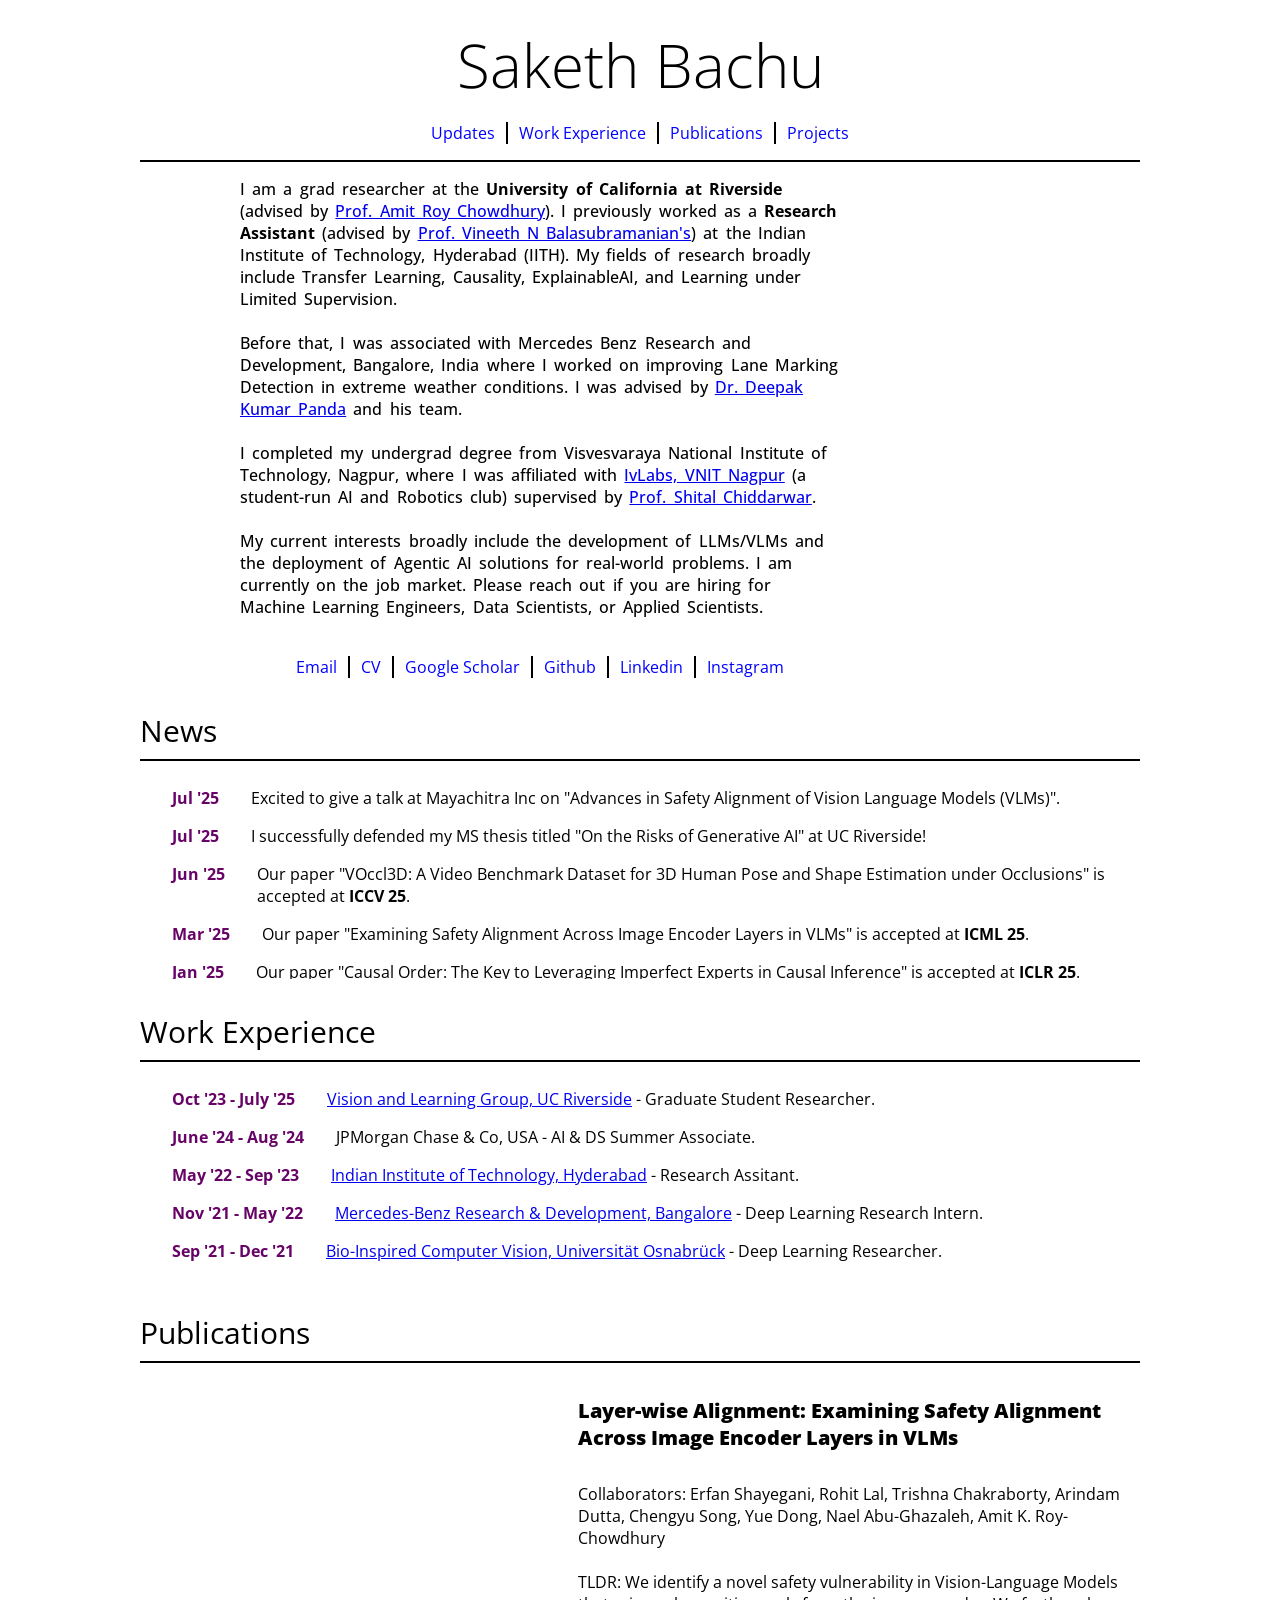
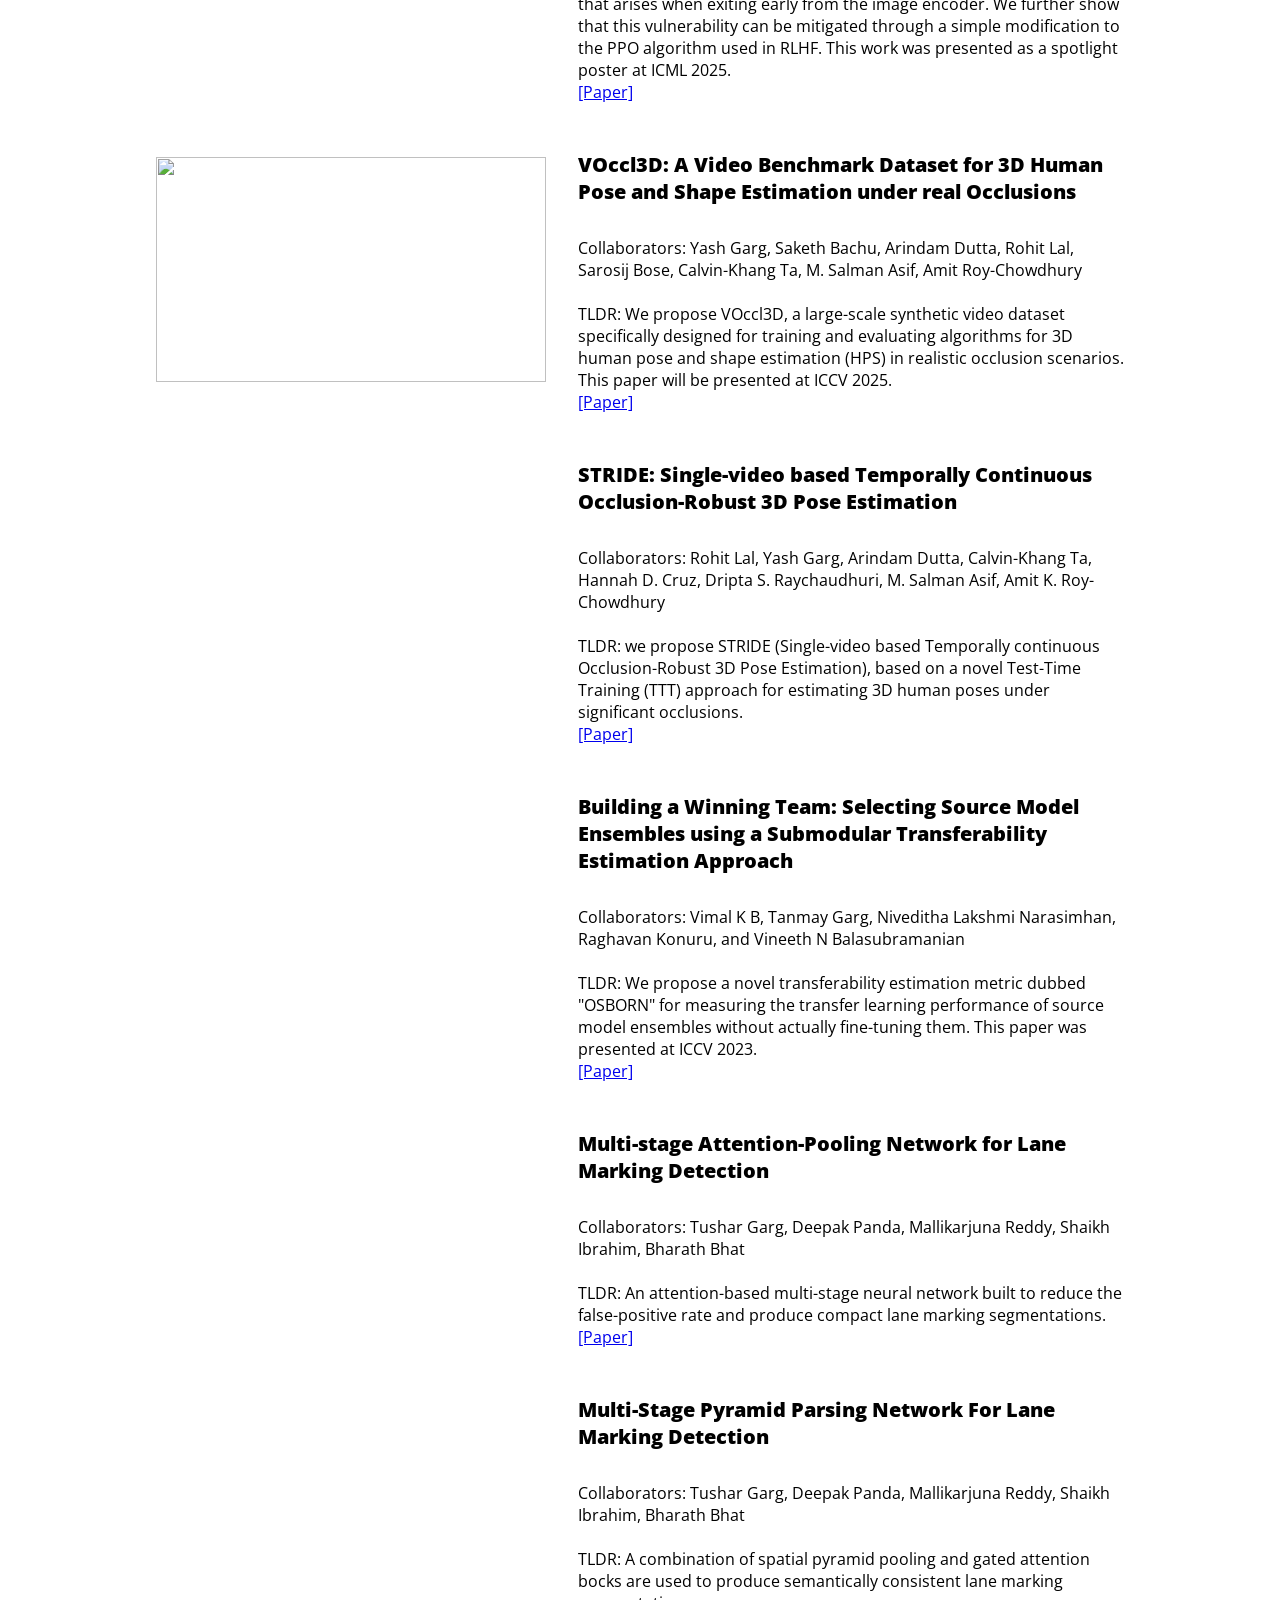
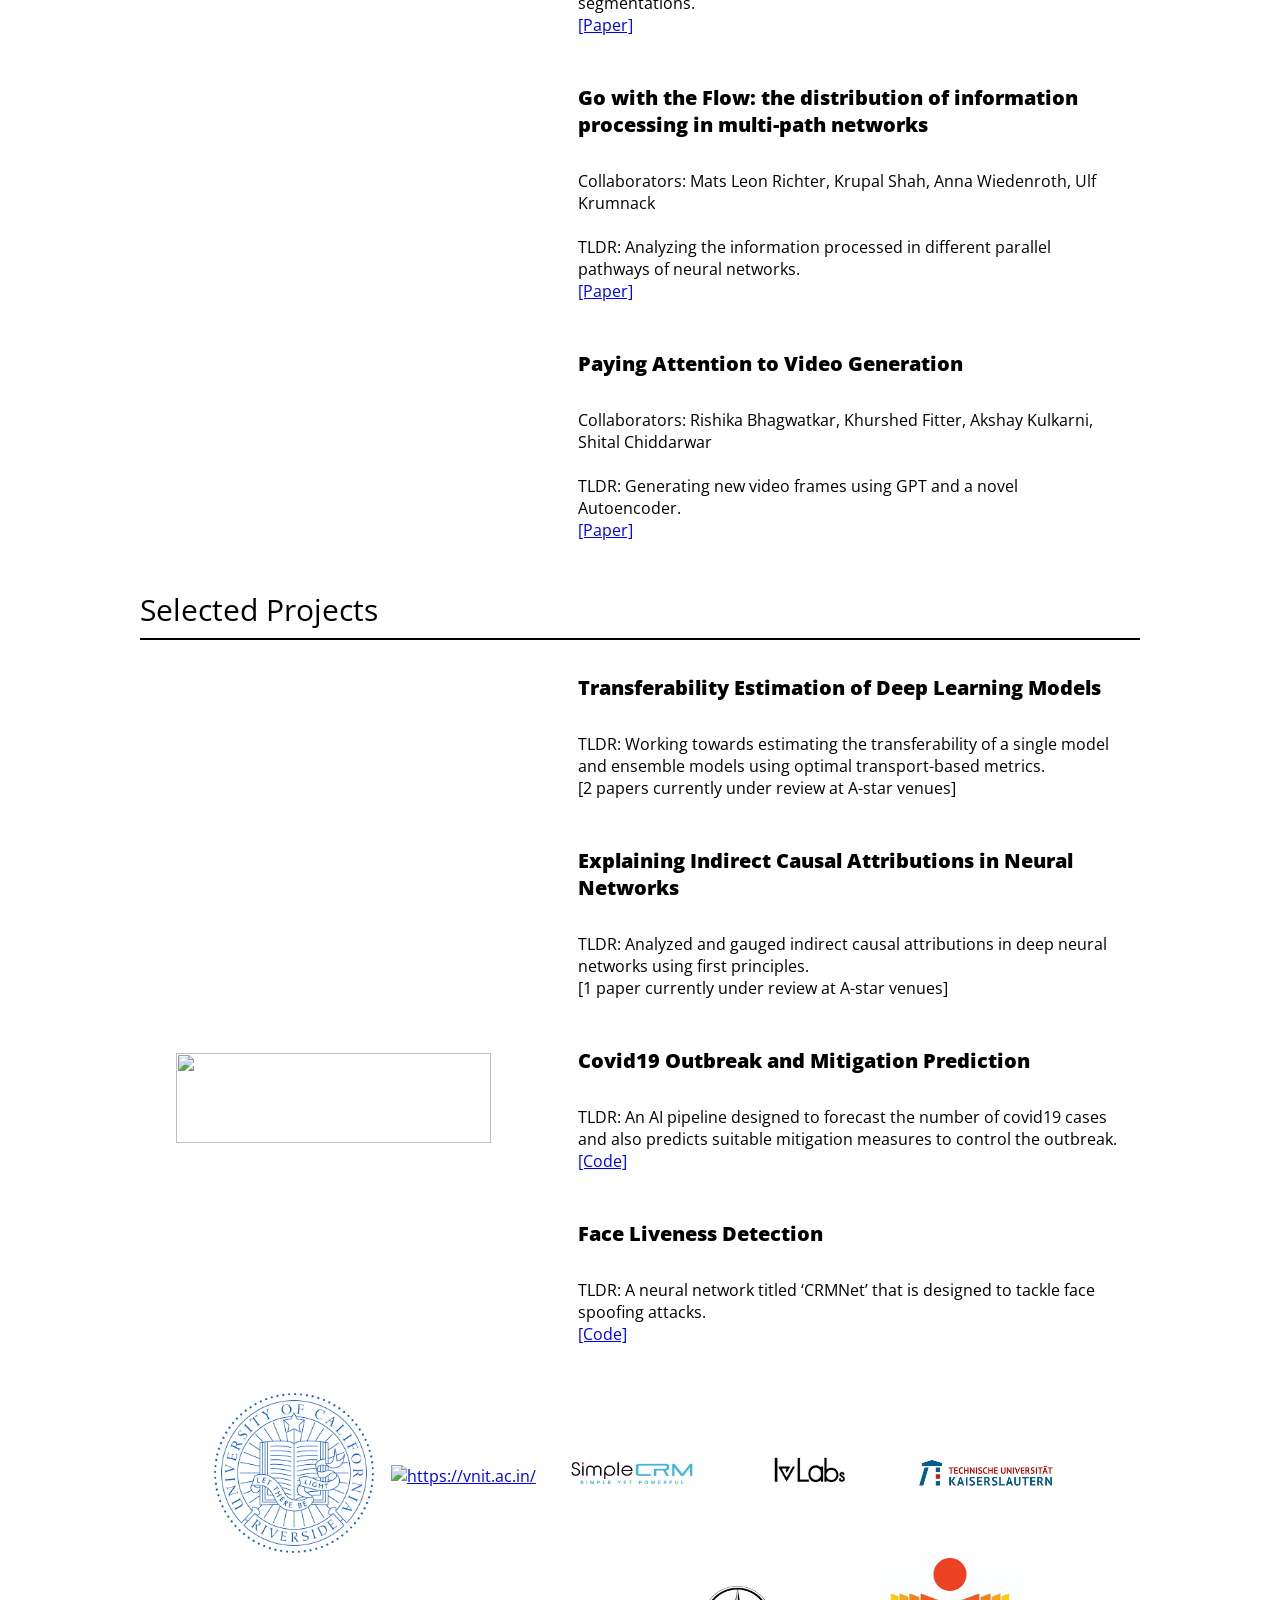
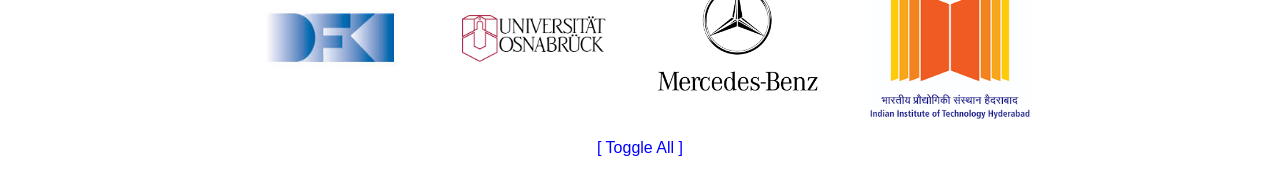
==== commit b342e4bf: "Update index.html" ====
--- a/index.html
+++ b/index.html
@@ -303,7 +303,7 @@
                 </div>
             </div>
             <div class="research__work" >
-                <div class="gif"><img  class="research__img" style="width:100% ; height: 90%;" src="https://i.ibb.co/pvJjvsH1/osborn.png" alt=""></div>
+                <div class="gif"><img  class="research__img" style="width:100% ; height: auto;" src="https://i.ibb.co/pvJjvsH1/osborn.png" alt=""></div>
                 <div class="research__text">
                     <div class="research__heading">Building a Winning Team: Selecting Source Model Ensembles using a Submodular Transferability Estimation Approach</div>
                     <div class="collaborators">Collaborators: Vimal K B, Tanmay Garg, Niveditha Lakshmi Narasimhan, Raghavan Konuru, and Vineeth N Balasubramanian</div>
@@ -313,7 +313,7 @@
                 </div>
             </div>
             <div class="research__work" >
-                <div class="gif"><img  class="research__img" style="width:100% ; height: 90%;" src="https://i.ibb.co/QC2zJd2/attention-pooling.png" alt=""></div>
+                <div class="gif"><img  class="research__img" style="width:100% ; height: auto;" src="https://i.ibb.co/QC2zJd2/attention-pooling.png" alt=""></div>
                 <div class="research__text">
                     <div class="research__heading">Multi-stage Attention-Pooling Network for Lane Marking Detection</div>
                     <div class="collaborators">Collaborators: Tushar Garg, Deepak Panda, Mallikarjuna Reddy, Shaikh Ibrahim, Bharath Bhat</div>
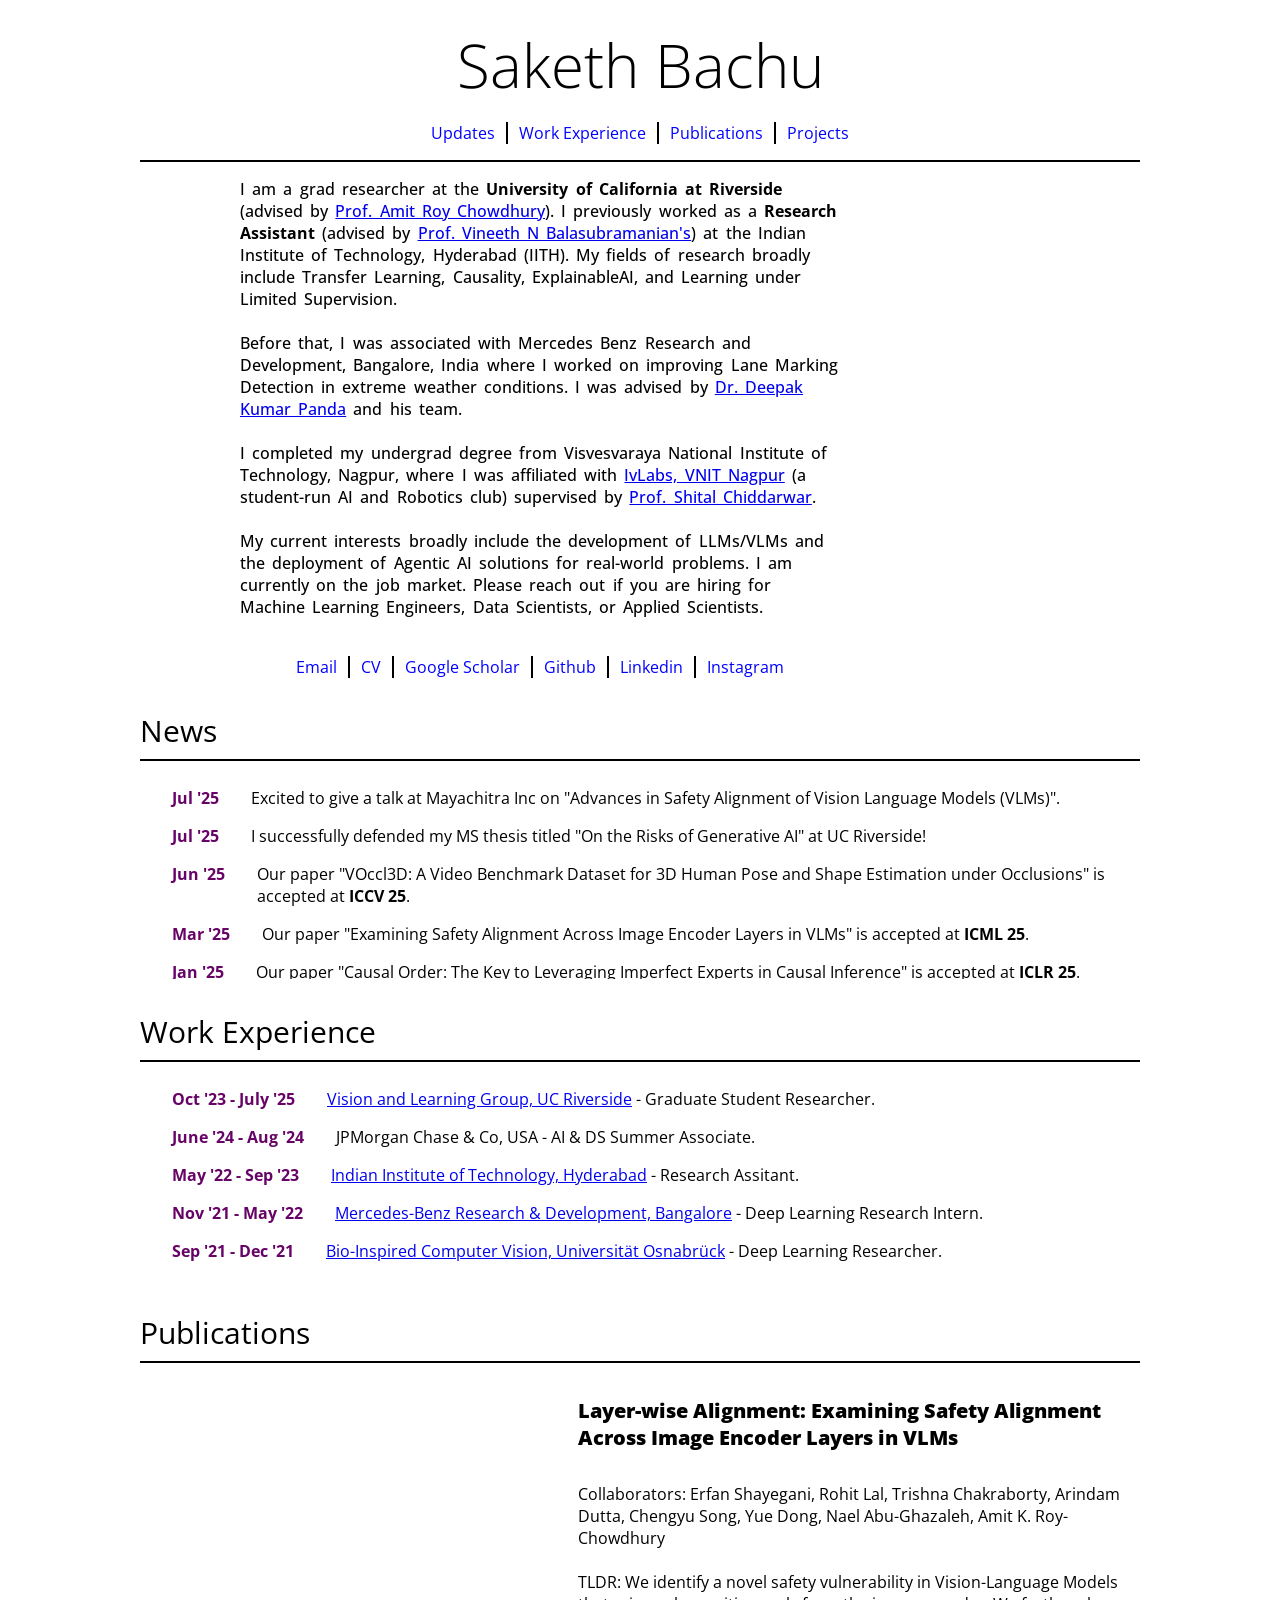
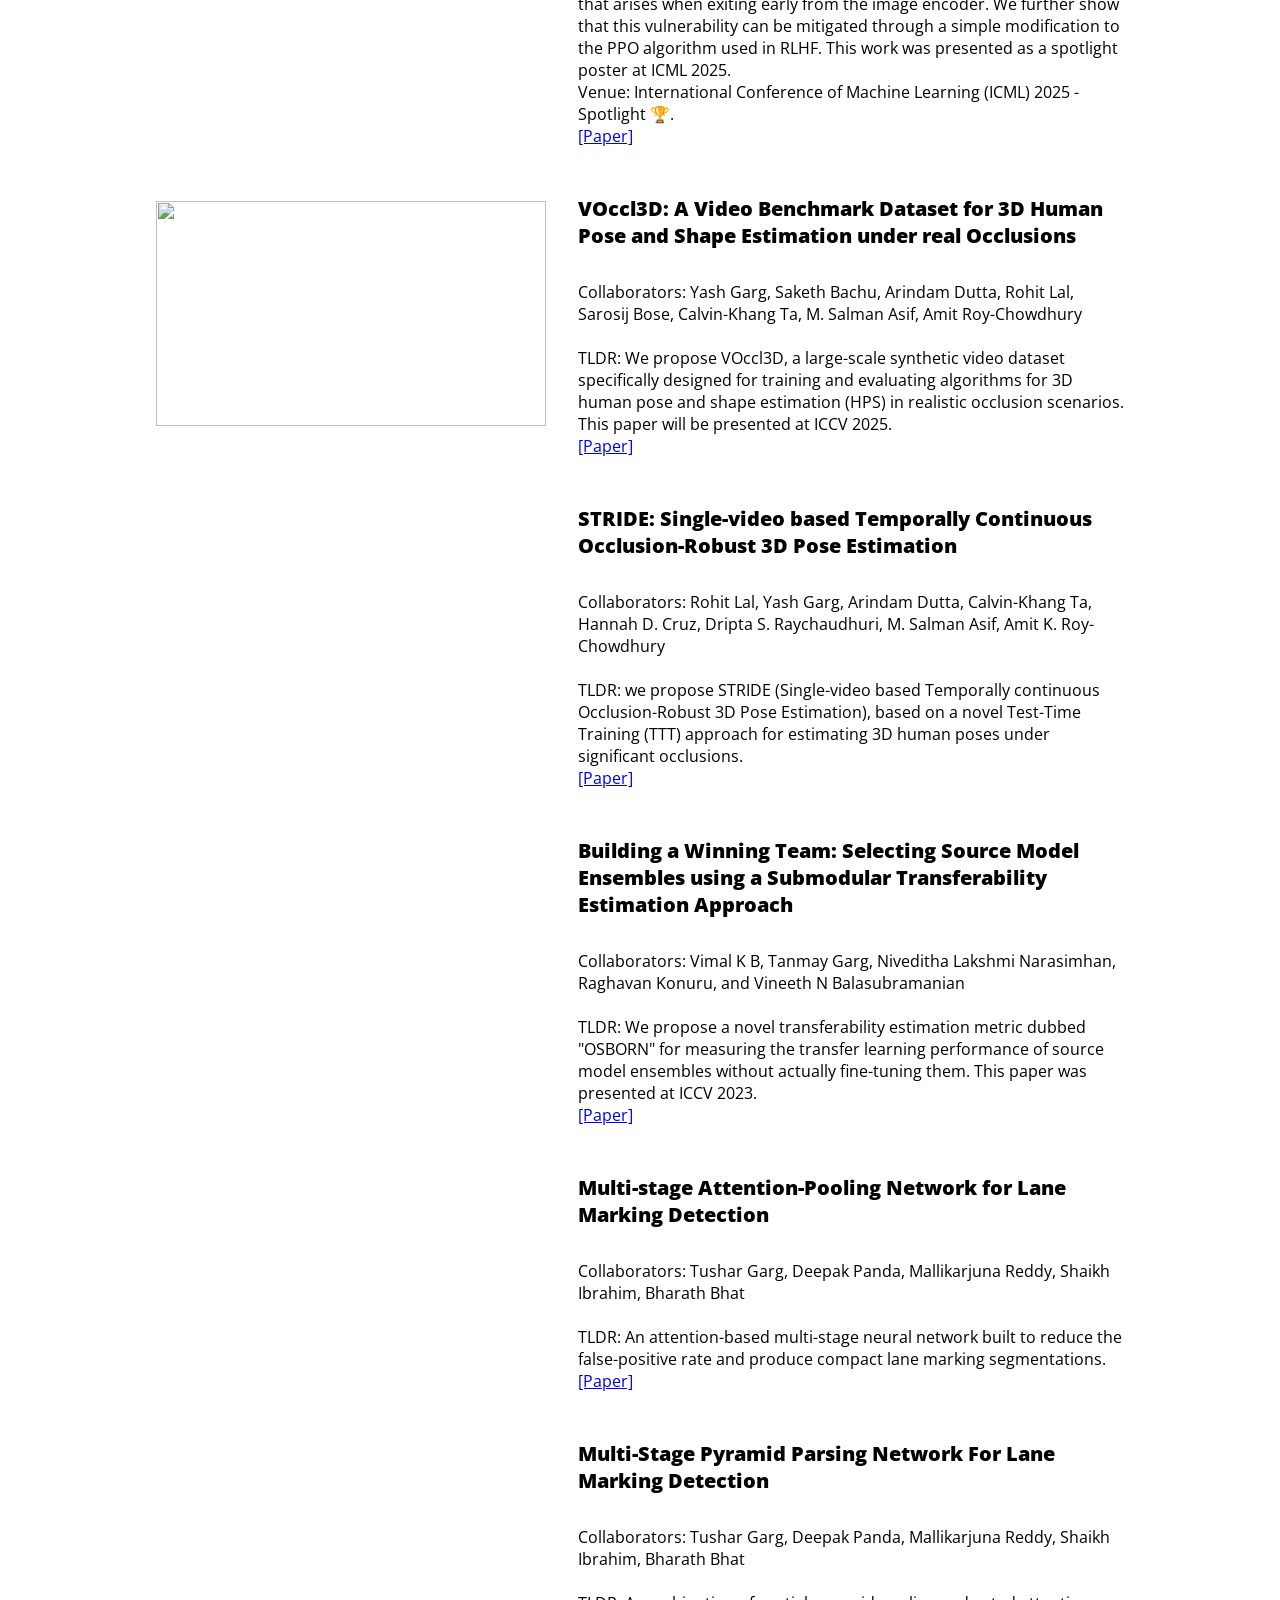
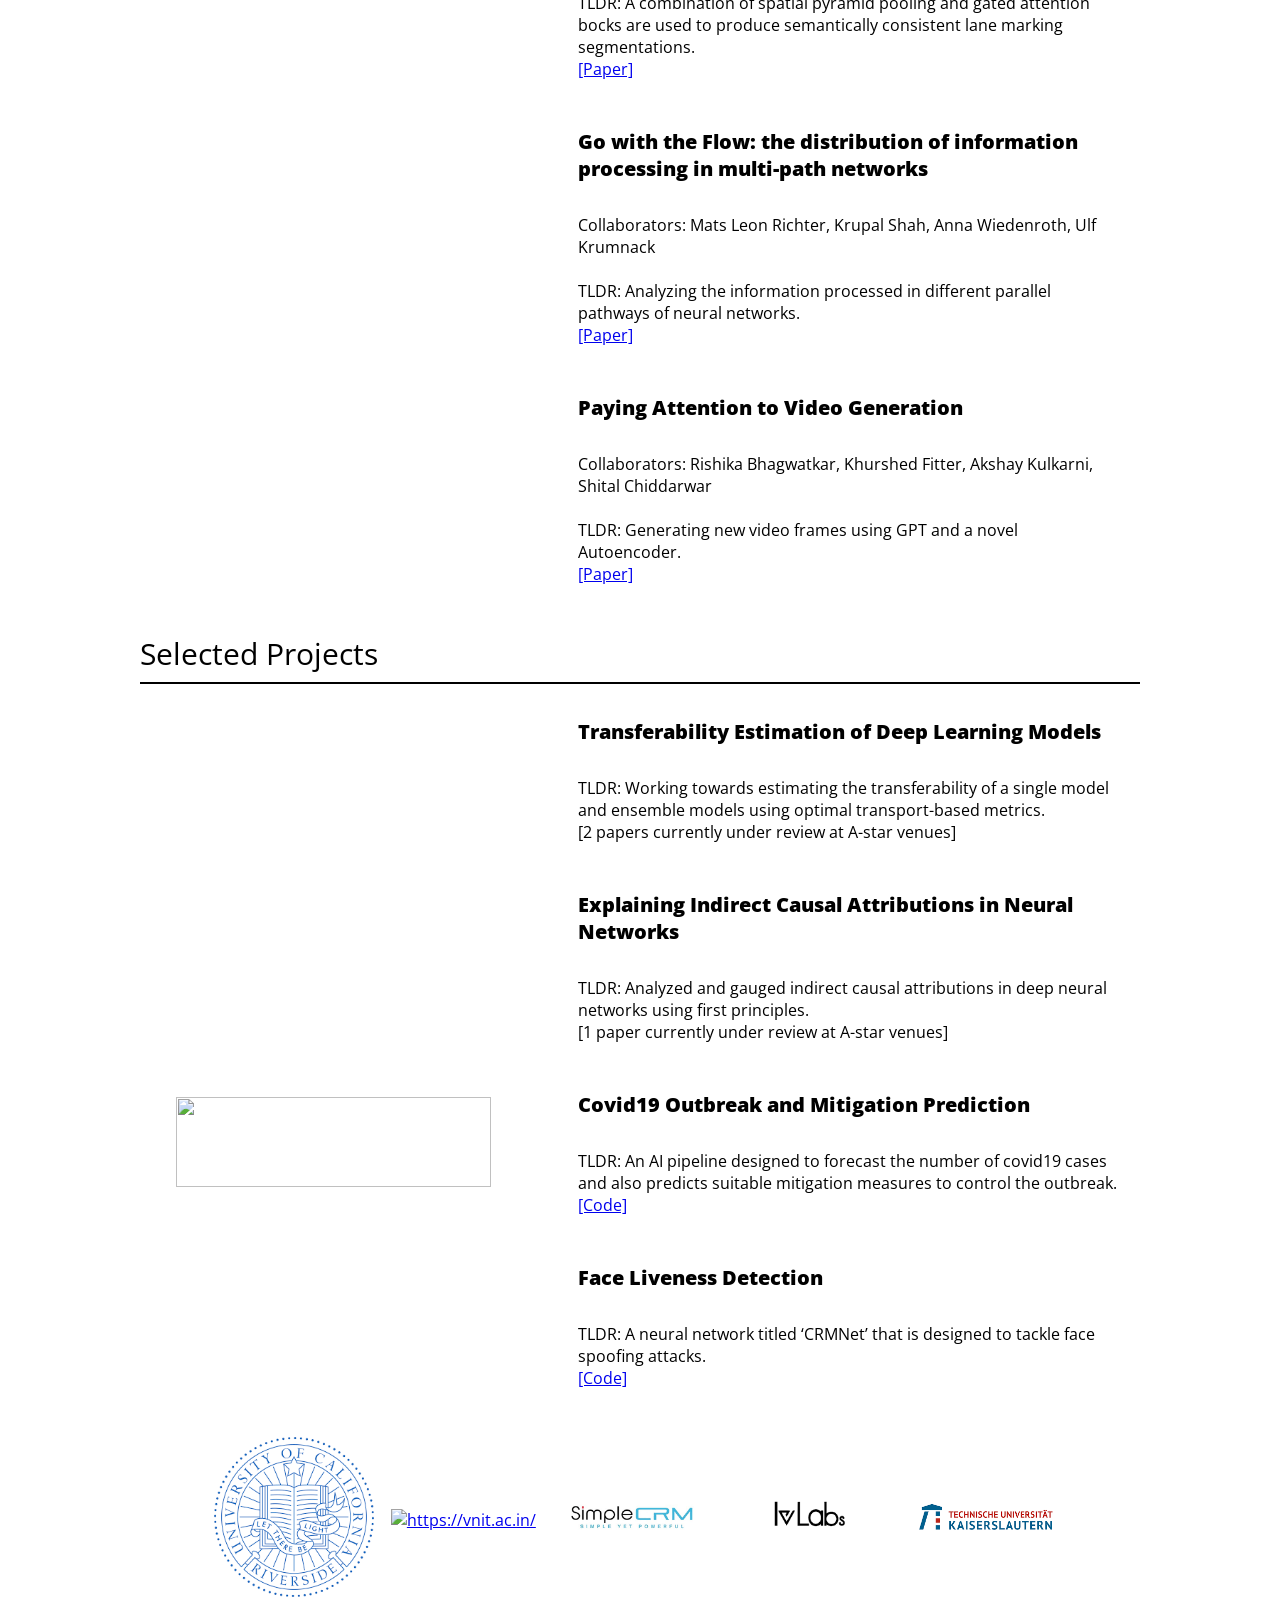
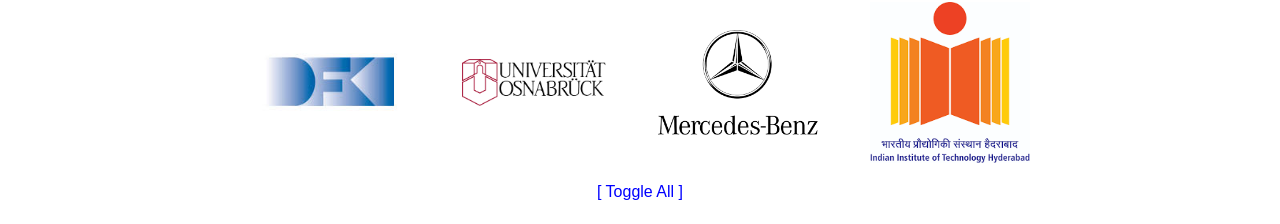
==== commit defbdc4a: "Update index.html" ====
--- a/index.html
+++ b/index.html
@@ -279,6 +279,7 @@
                     <div class="collaborators">Collaborators: Erfan Shayegani, Rohit Lal, Trishna Chakraborty, Arindam Dutta, Chengyu Song, Yue Dong, Nael Abu-Ghazaleh, Amit K. Roy-Chowdhury</div>
                     <br>
                     <div class="research__description">TLDR: We identify a novel safety vulnerability in Vision-Language Models that arises when exiting early from the image encoder. We further show that this vulnerability can be mitigated through a simple modification to the PPO algorithm used in RLHF. This work was presented as a spotlight poster at ICML 2025.</div>
+                    <div class="research__description">Venue: International Conference of Machine Learning (ICML) 2025 - Spotlight &#127942;.</div>
                     <div class="link"> <a href="https://openreview.net/forum?id=F1ff8zcjPp">[Paper]</a> </div>
                 </div>
             </div>
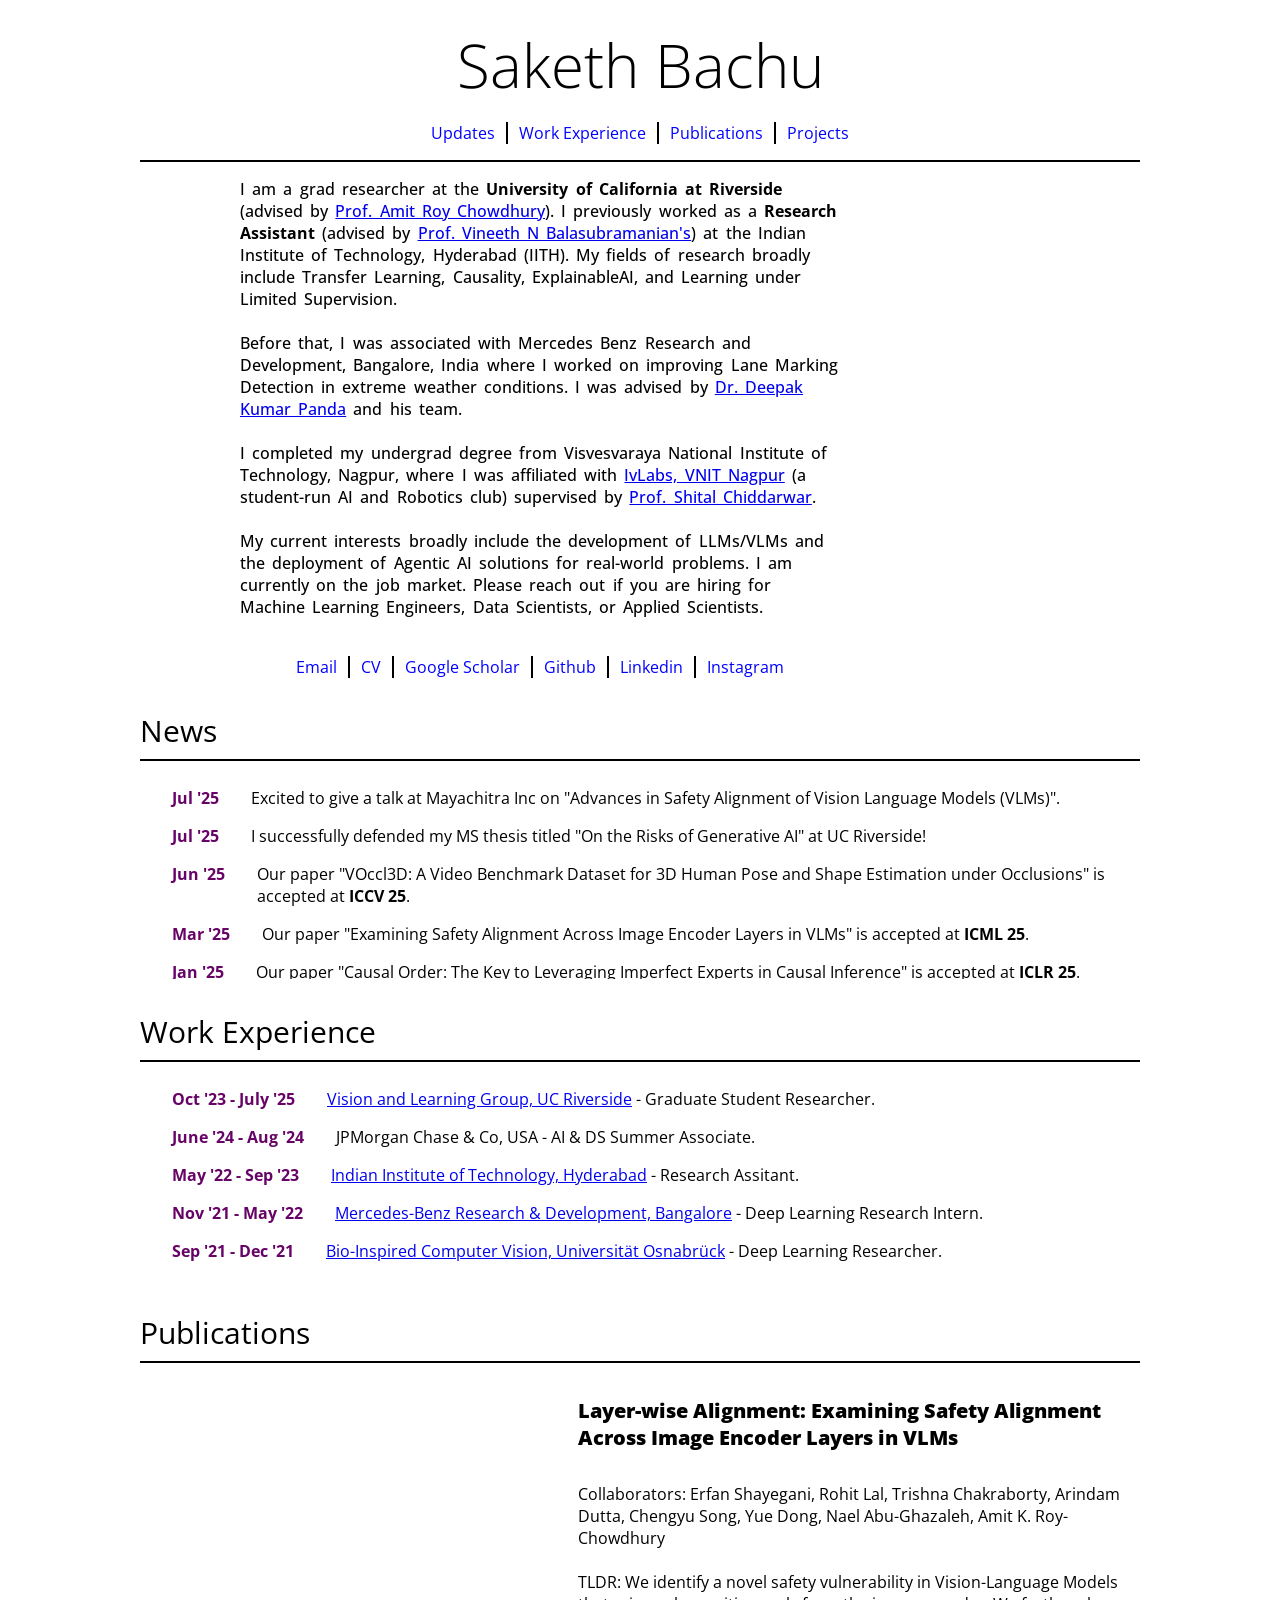
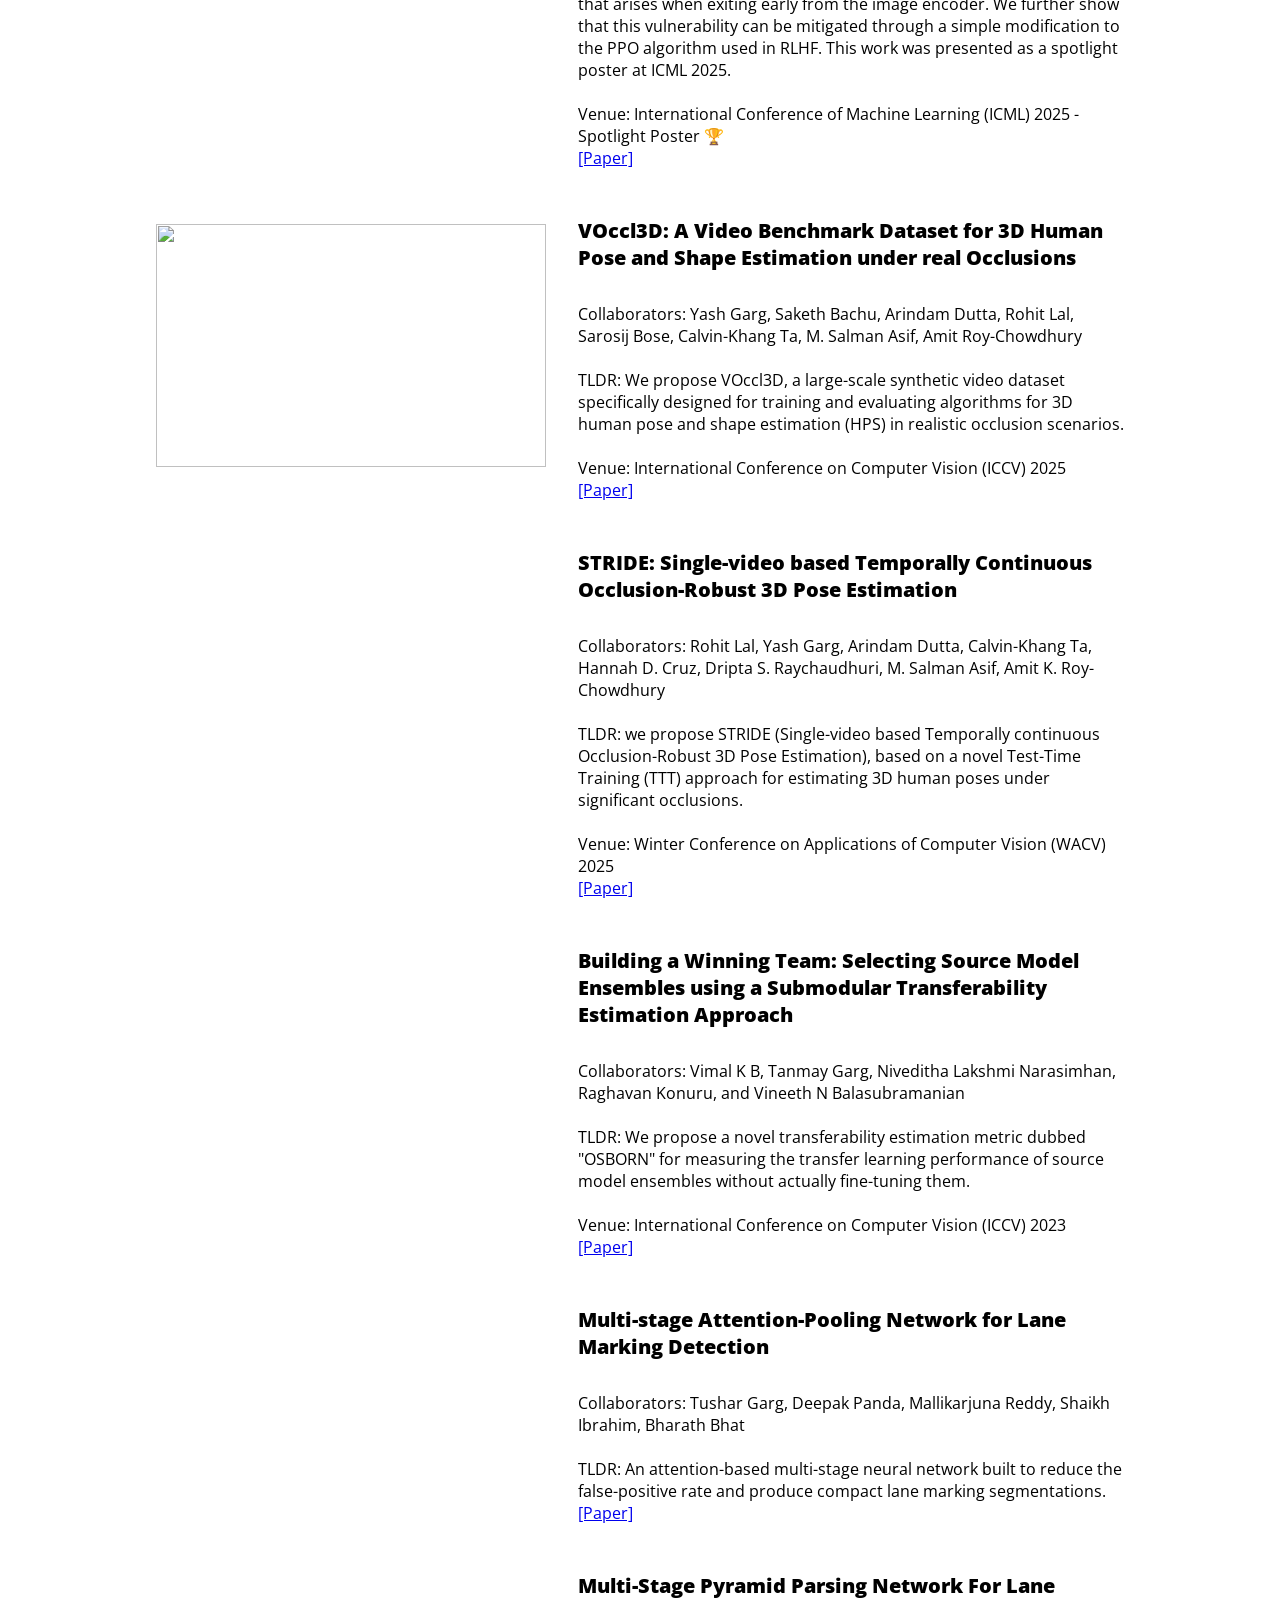
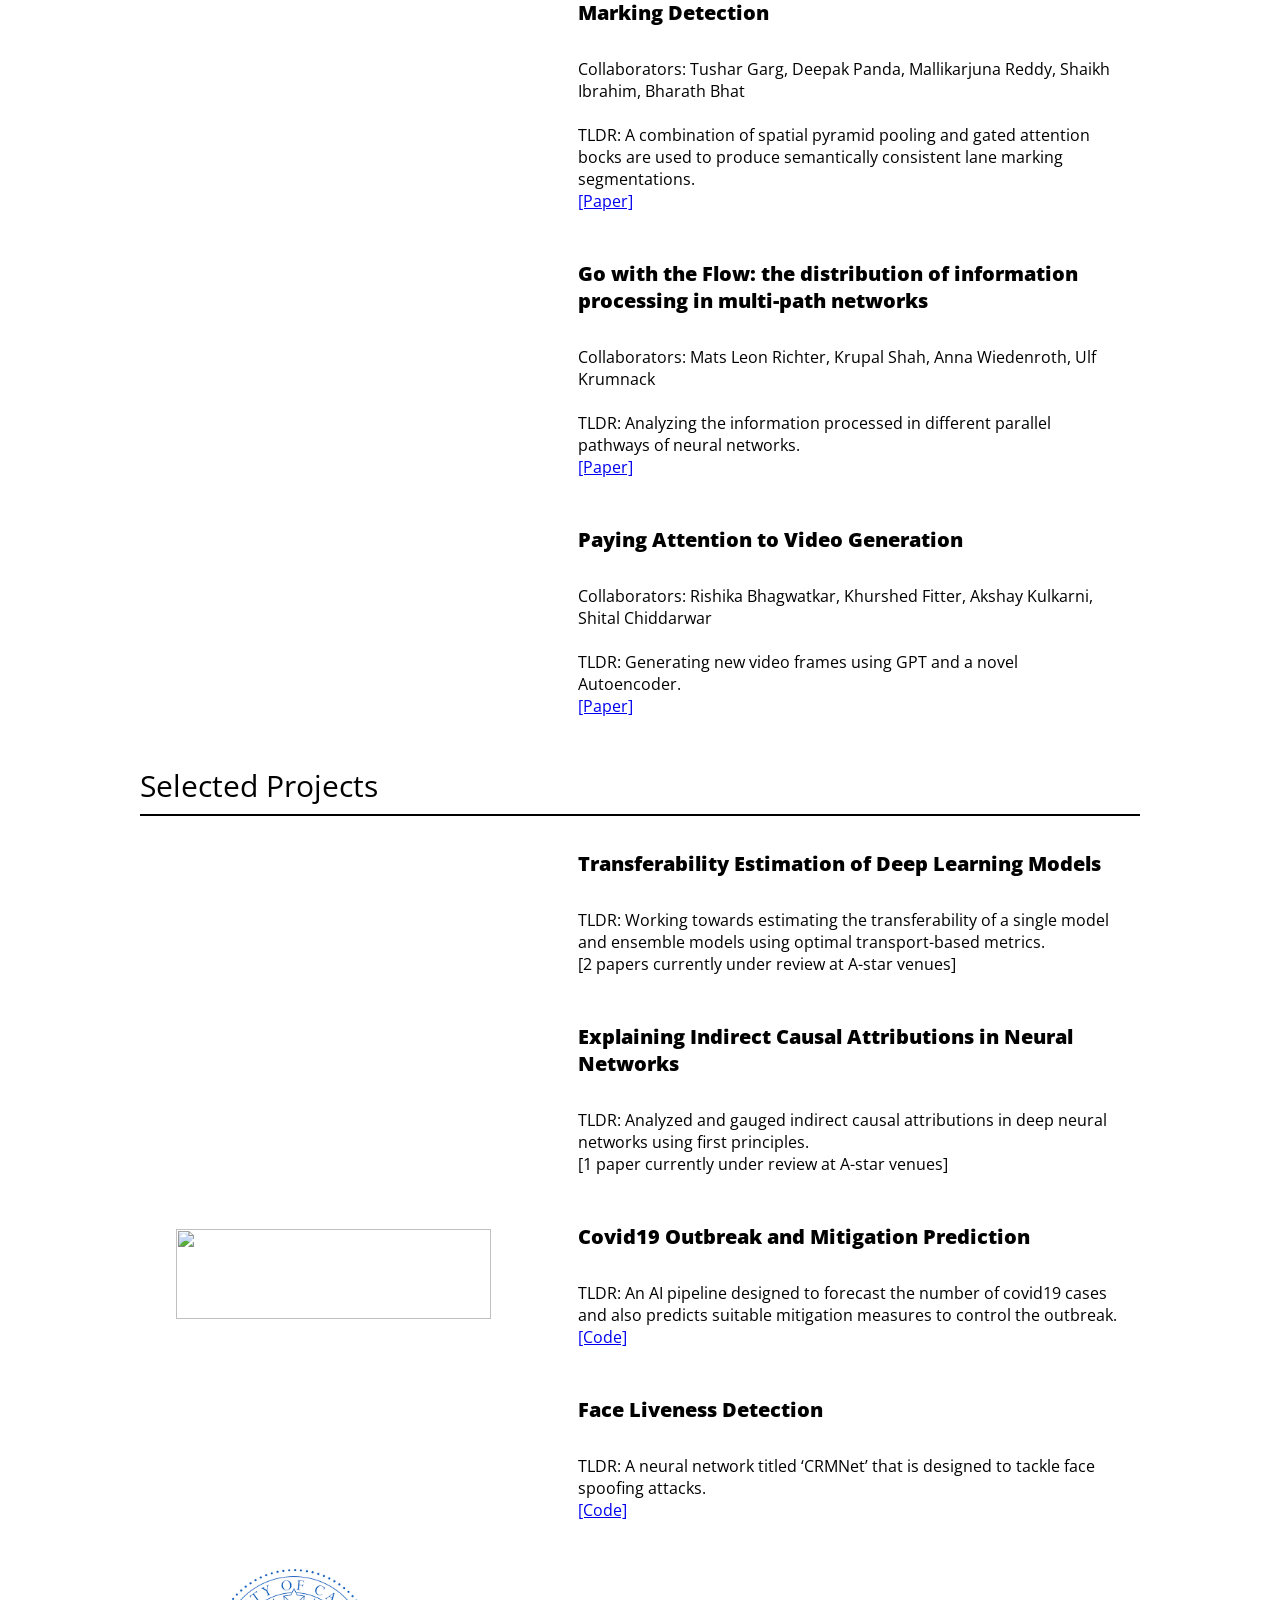
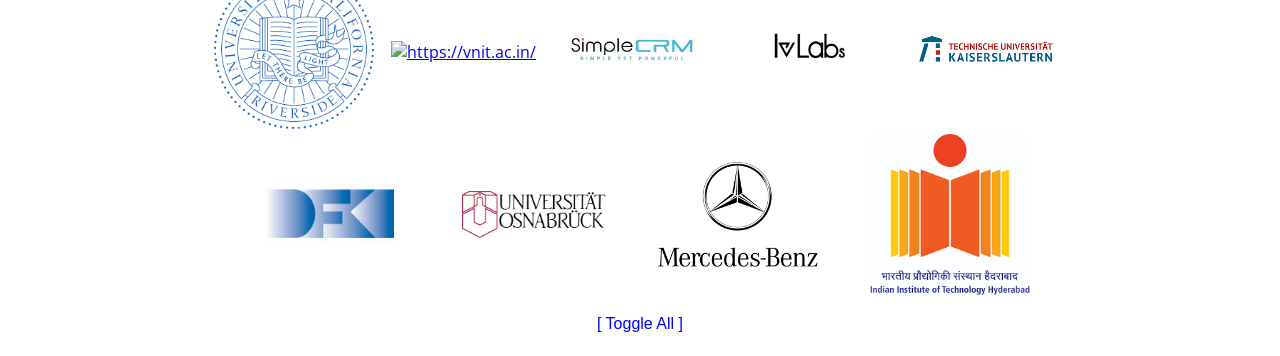
==== commit d1d427b4: "Update index.html" ====
--- a/index.html
+++ b/index.html
@@ -279,7 +279,8 @@
                     <div class="collaborators">Collaborators: Erfan Shayegani, Rohit Lal, Trishna Chakraborty, Arindam Dutta, Chengyu Song, Yue Dong, Nael Abu-Ghazaleh, Amit K. Roy-Chowdhury</div>
                     <br>
                     <div class="research__description">TLDR: We identify a novel safety vulnerability in Vision-Language Models that arises when exiting early from the image encoder. We further show that this vulnerability can be mitigated through a simple modification to the PPO algorithm used in RLHF. This work was presented as a spotlight poster at ICML 2025.</div>
-                    <div class="research__description">Venue: International Conference of Machine Learning (ICML) 2025 - Spotlight &#127942;.</div>
+                    <br>
+                    <div class="research__description">Venue: International Conference of Machine Learning (ICML) 2025 - Spotlight Poster &#127942;</div>
                     <div class="link"> <a href="https://openreview.net/forum?id=F1ff8zcjPp">[Paper]</a> </div>
                 </div>
             </div>
@@ -289,7 +290,9 @@
                     <div class="research__heading">VOccl3D: A Video Benchmark Dataset for 3D Human Pose and Shape Estimation under real Occlusions</div>
                     <div class="collaborators">Collaborators: Yash Garg, Saketh Bachu, Arindam Dutta, Rohit Lal, Sarosij Bose, Calvin-Khang Ta, M. Salman Asif, Amit Roy-Chowdhury</div>
                     <br>
-                    <div class="research__description">TLDR: We propose VOccl3D, a large-scale synthetic video dataset specifically designed for training and evaluating algorithms for 3D human pose and shape estimation (HPS) in realistic occlusion scenarios. This paper will be presented at ICCV 2025.</div>
+                    <div class="research__description">TLDR: We propose VOccl3D, a large-scale synthetic video dataset specifically designed for training and evaluating algorithms for 3D human pose and shape estimation (HPS) in realistic occlusion scenarios.</div>
+                    <br>
+                    <div class="research__description">Venue: International Conference on Computer Vision (ICCV) 2025</div>
                     <div class="link"> <a href="https://arxiv.org/pdf/2508.06757">[Paper]</a> </div>
                 </div>
             </div>
@@ -300,6 +303,8 @@
                     <div class="collaborators">Collaborators: Rohit Lal, Yash Garg, Arindam Dutta, Calvin-Khang Ta, Hannah D. Cruz, Dripta S. Raychaudhuri, M. Salman Asif, Amit K. Roy-Chowdhury</div>
                     <br>
                     <div class="research__description">TLDR: we propose STRIDE (Single-video based Temporally continuous Occlusion-Robust 3D Pose Estimation), based on a novel Test-Time Training (TTT) approach for estimating 3D human poses under significant occlusions.</div>
+                    <br>
+                    <div class="research__description">Venue: Winter Conference on Applications of Computer Vision (WACV) 2025</div>
                     <div class="link"> <a href="https://arxiv.org/pdf/2312.16221">[Paper]</a> </div>
                 </div>
             </div>
@@ -309,7 +314,9 @@
                     <div class="research__heading">Building a Winning Team: Selecting Source Model Ensembles using a Submodular Transferability Estimation Approach</div>
                     <div class="collaborators">Collaborators: Vimal K B, Tanmay Garg, Niveditha Lakshmi Narasimhan, Raghavan Konuru, and Vineeth N Balasubramanian</div>
                     <br>
-                    <div class="research__description">TLDR: We propose a novel transferability estimation metric dubbed "OSBORN" for measuring the transfer learning performance of source model ensembles without actually fine-tuning them. This paper was presented at ICCV 2023.</div>
+                    <div class="research__description">TLDR: We propose a novel transferability estimation metric dubbed "OSBORN" for measuring the transfer learning performance of source model ensembles without actually fine-tuning them.</div>
+                    <br>
+                    <div class="research__description">Venue: International Conference on Computer Vision (ICCV) 2023</div>
                     <div class="link"> <a href="https://arxiv.org/pdf/2508.06757">[Paper]</a> </div>
                 </div>
             </div>
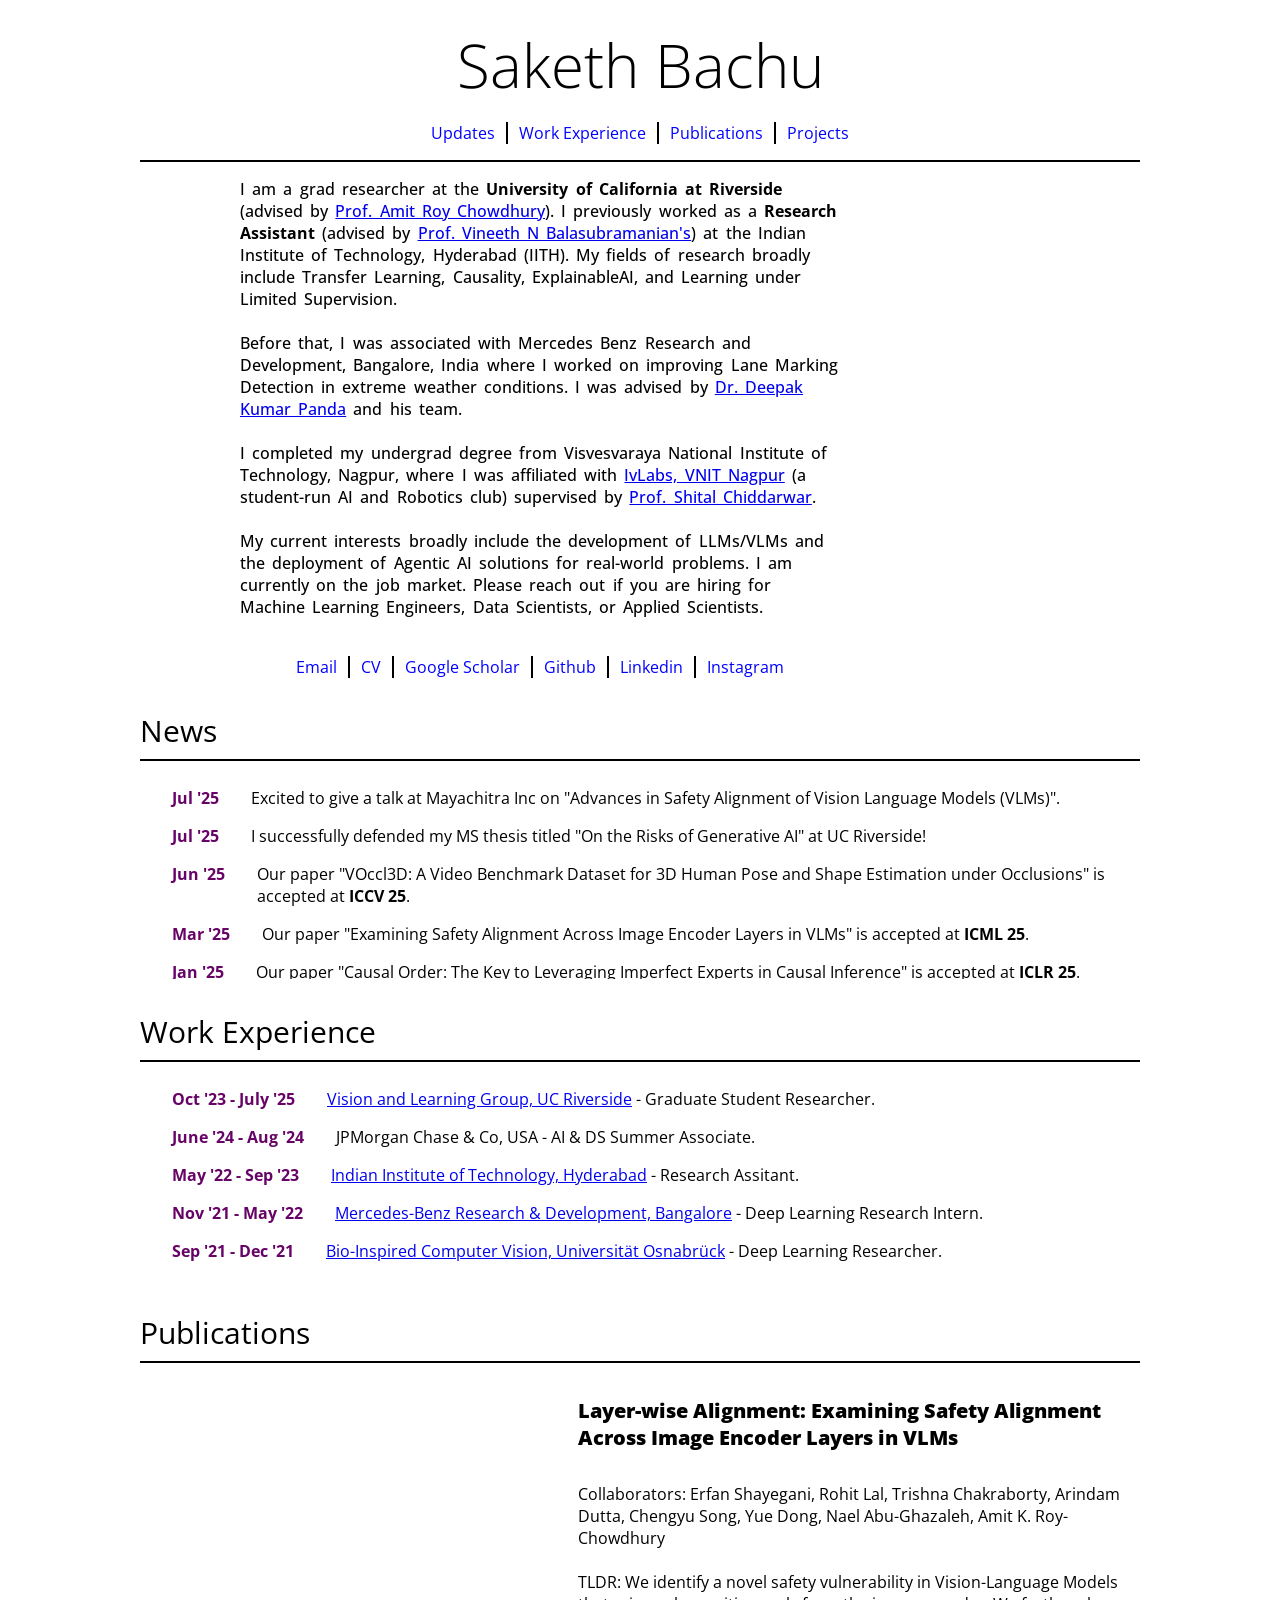
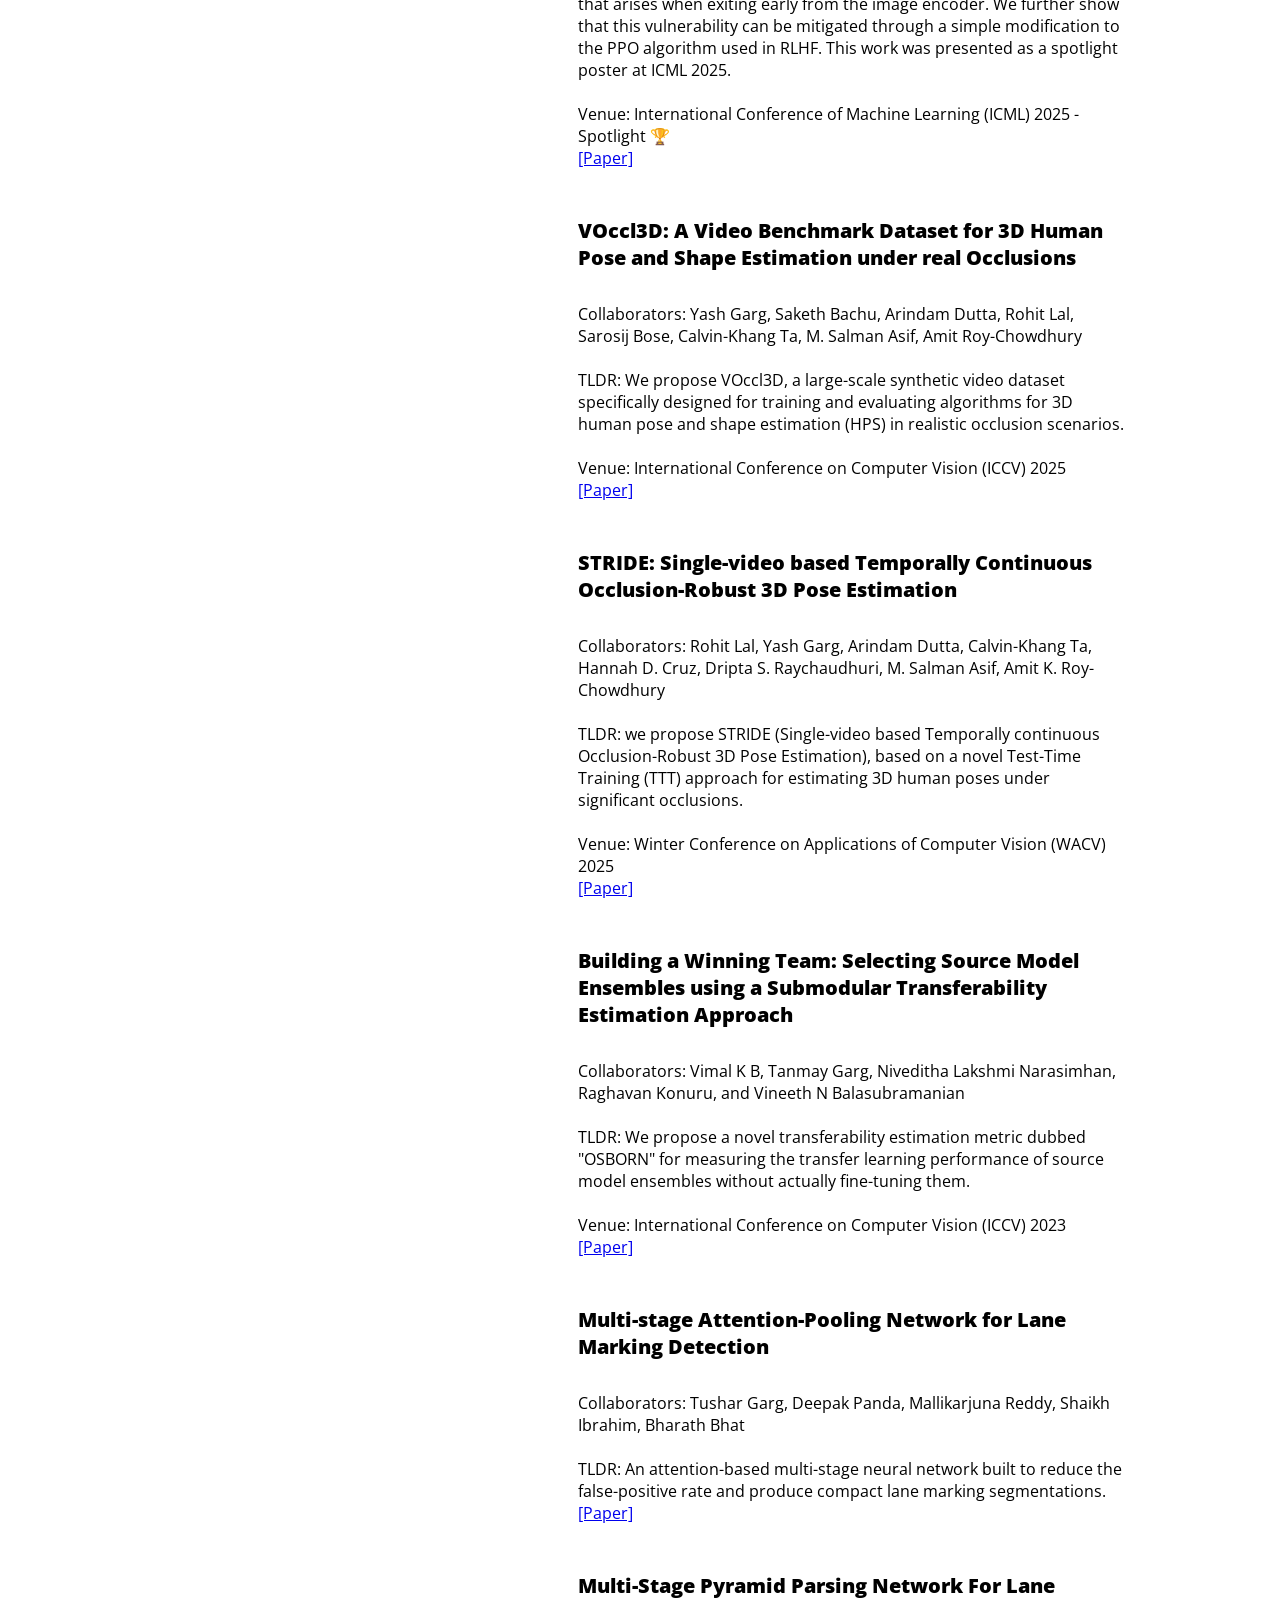
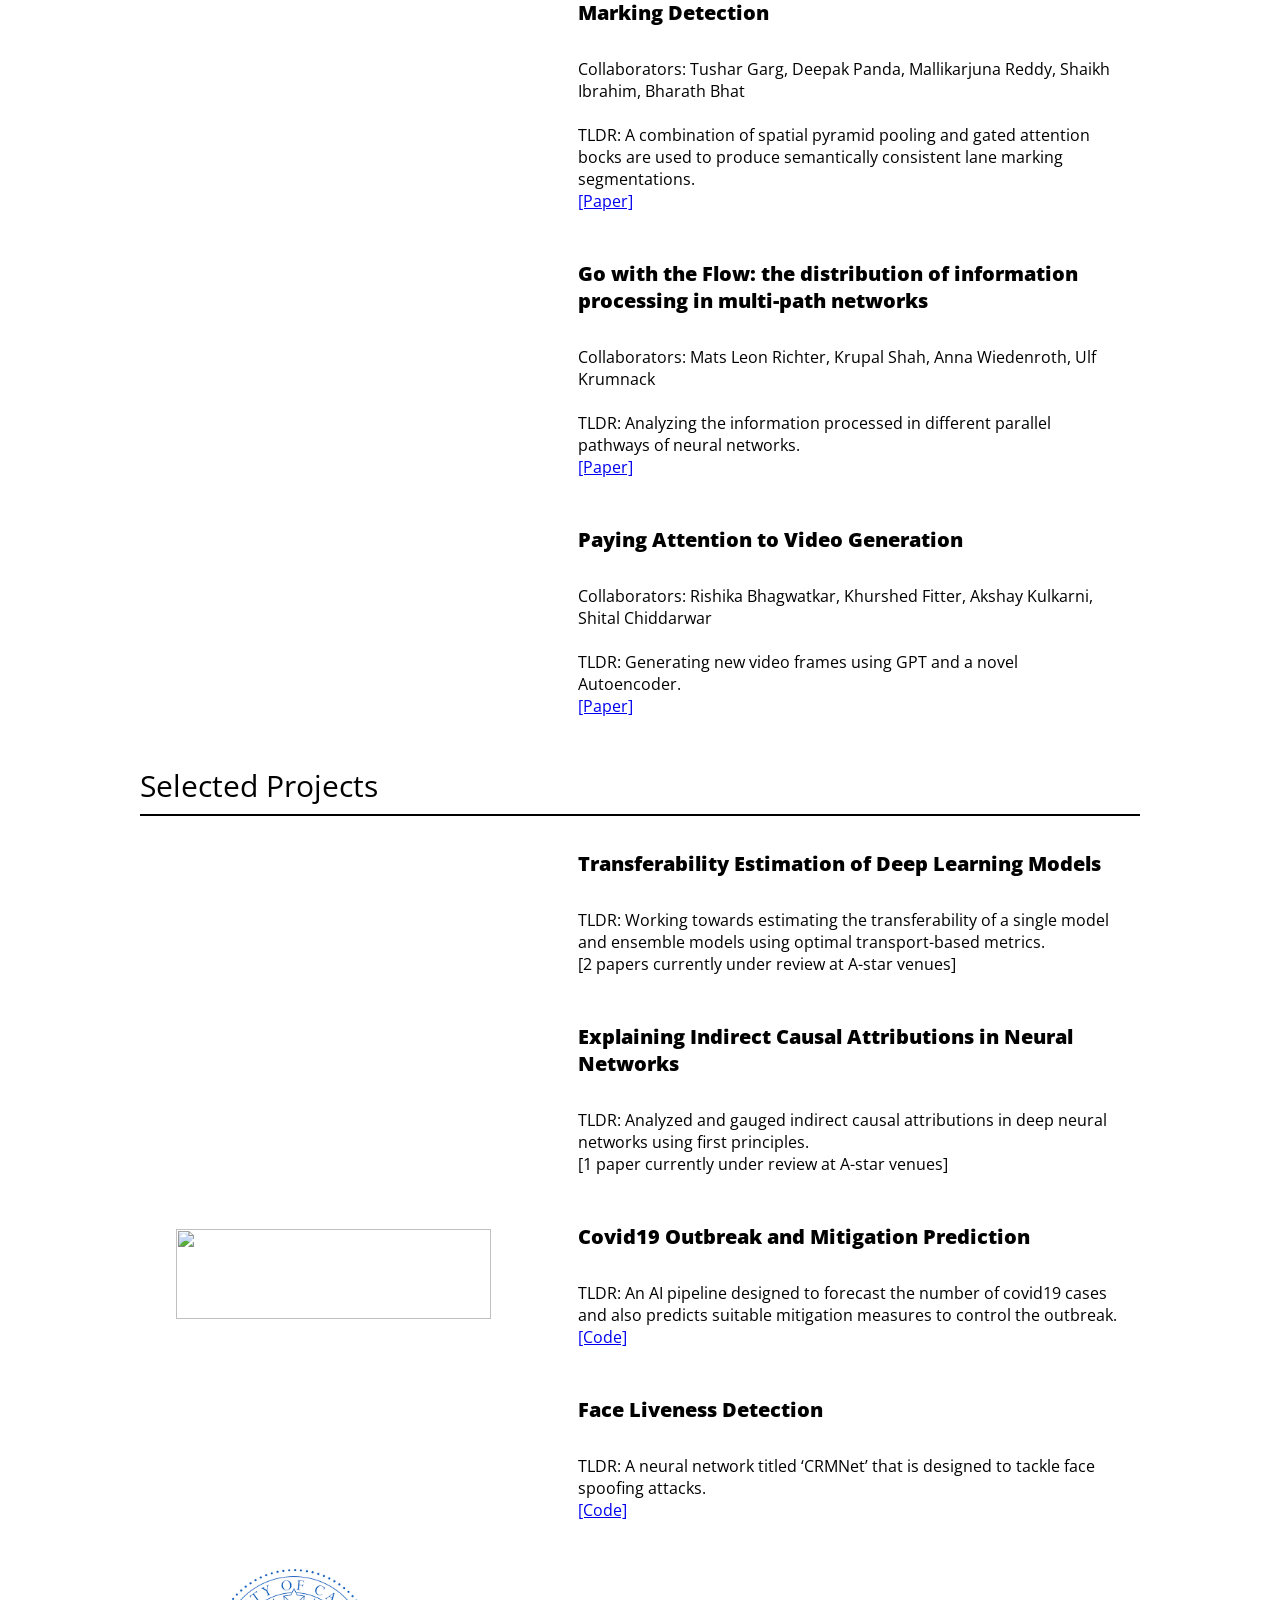
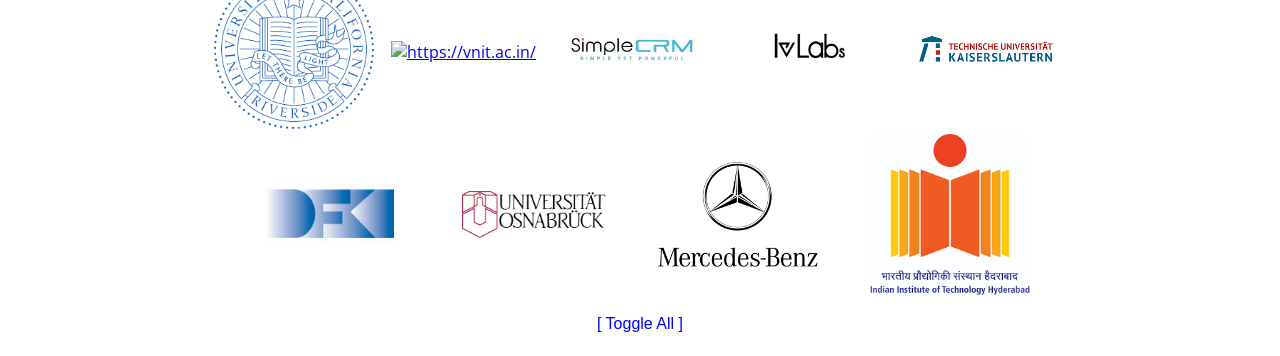
==== commit 6819dc95: "Update index.html" ====
--- a/index.html
+++ b/index.html
@@ -280,12 +280,12 @@
                     <br>
                     <div class="research__description">TLDR: We identify a novel safety vulnerability in Vision-Language Models that arises when exiting early from the image encoder. We further show that this vulnerability can be mitigated through a simple modification to the PPO algorithm used in RLHF. This work was presented as a spotlight poster at ICML 2025.</div>
                     <br>
-                    <div class="research__description">Venue: International Conference of Machine Learning (ICML) 2025 - Spotlight Poster &#127942;</div>
+                    <div class="research__description">Venue: International Conference of Machine Learning (ICML) 2025 - Spotlight &#127942;</div>
                     <div class="link"> <a href="https://openreview.net/forum?id=F1ff8zcjPp">[Paper]</a> </div>
                 </div>
             </div>
             <div class="research__work" >
-                <div class="gif"><img  class="research__img" style="width:100% ; height: 90%;" src="https://i.ibb.co/DfZMqDV3/voccl-image.png" alt=""></div>
+                <div class="gif"><img  class="research__img" style="width:100% ; height: auto;" src="https://i.ibb.co/DfZMqDV3/voccl-image.png" alt=""></div>
                 <div class="research__text">
                     <div class="research__heading">VOccl3D: A Video Benchmark Dataset for 3D Human Pose and Shape Estimation under real Occlusions</div>
                     <div class="collaborators">Collaborators: Yash Garg, Saketh Bachu, Arindam Dutta, Rohit Lal, Sarosij Bose, Calvin-Khang Ta, M. Salman Asif, Amit Roy-Chowdhury</div>
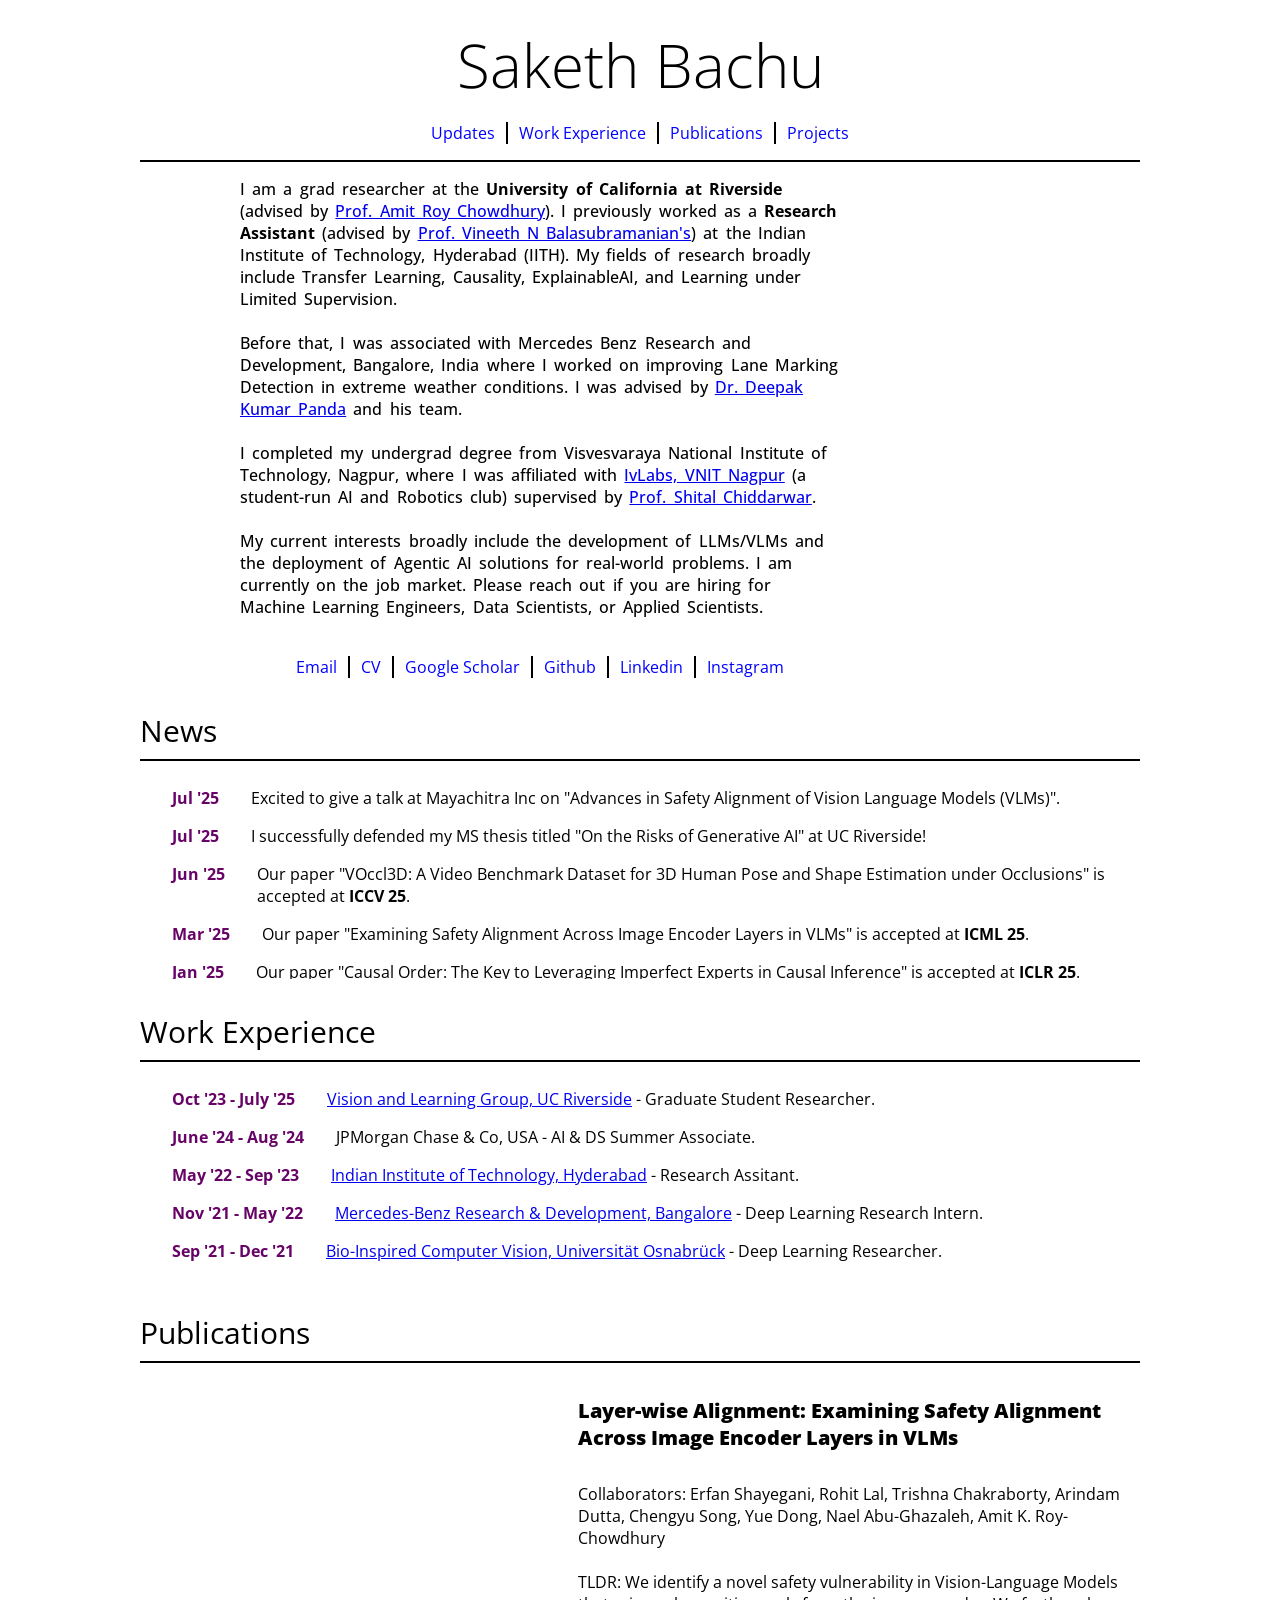
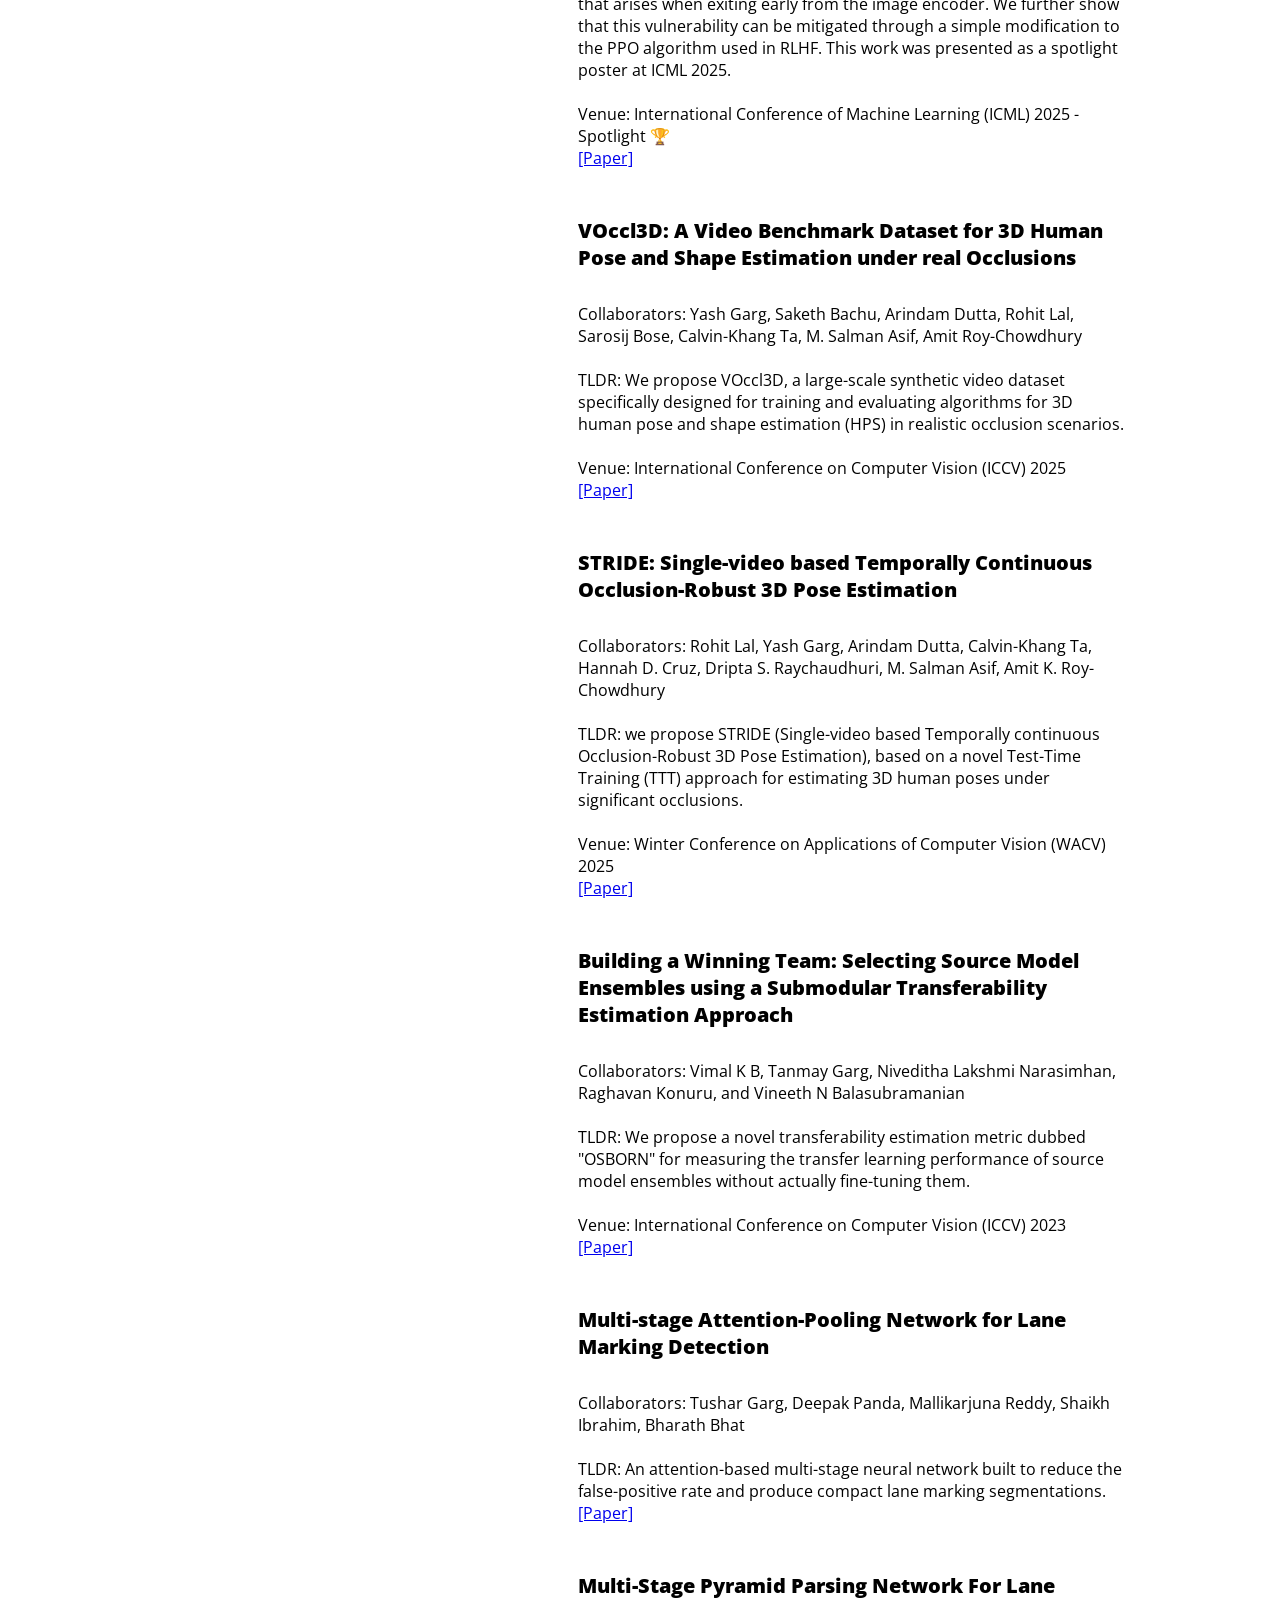
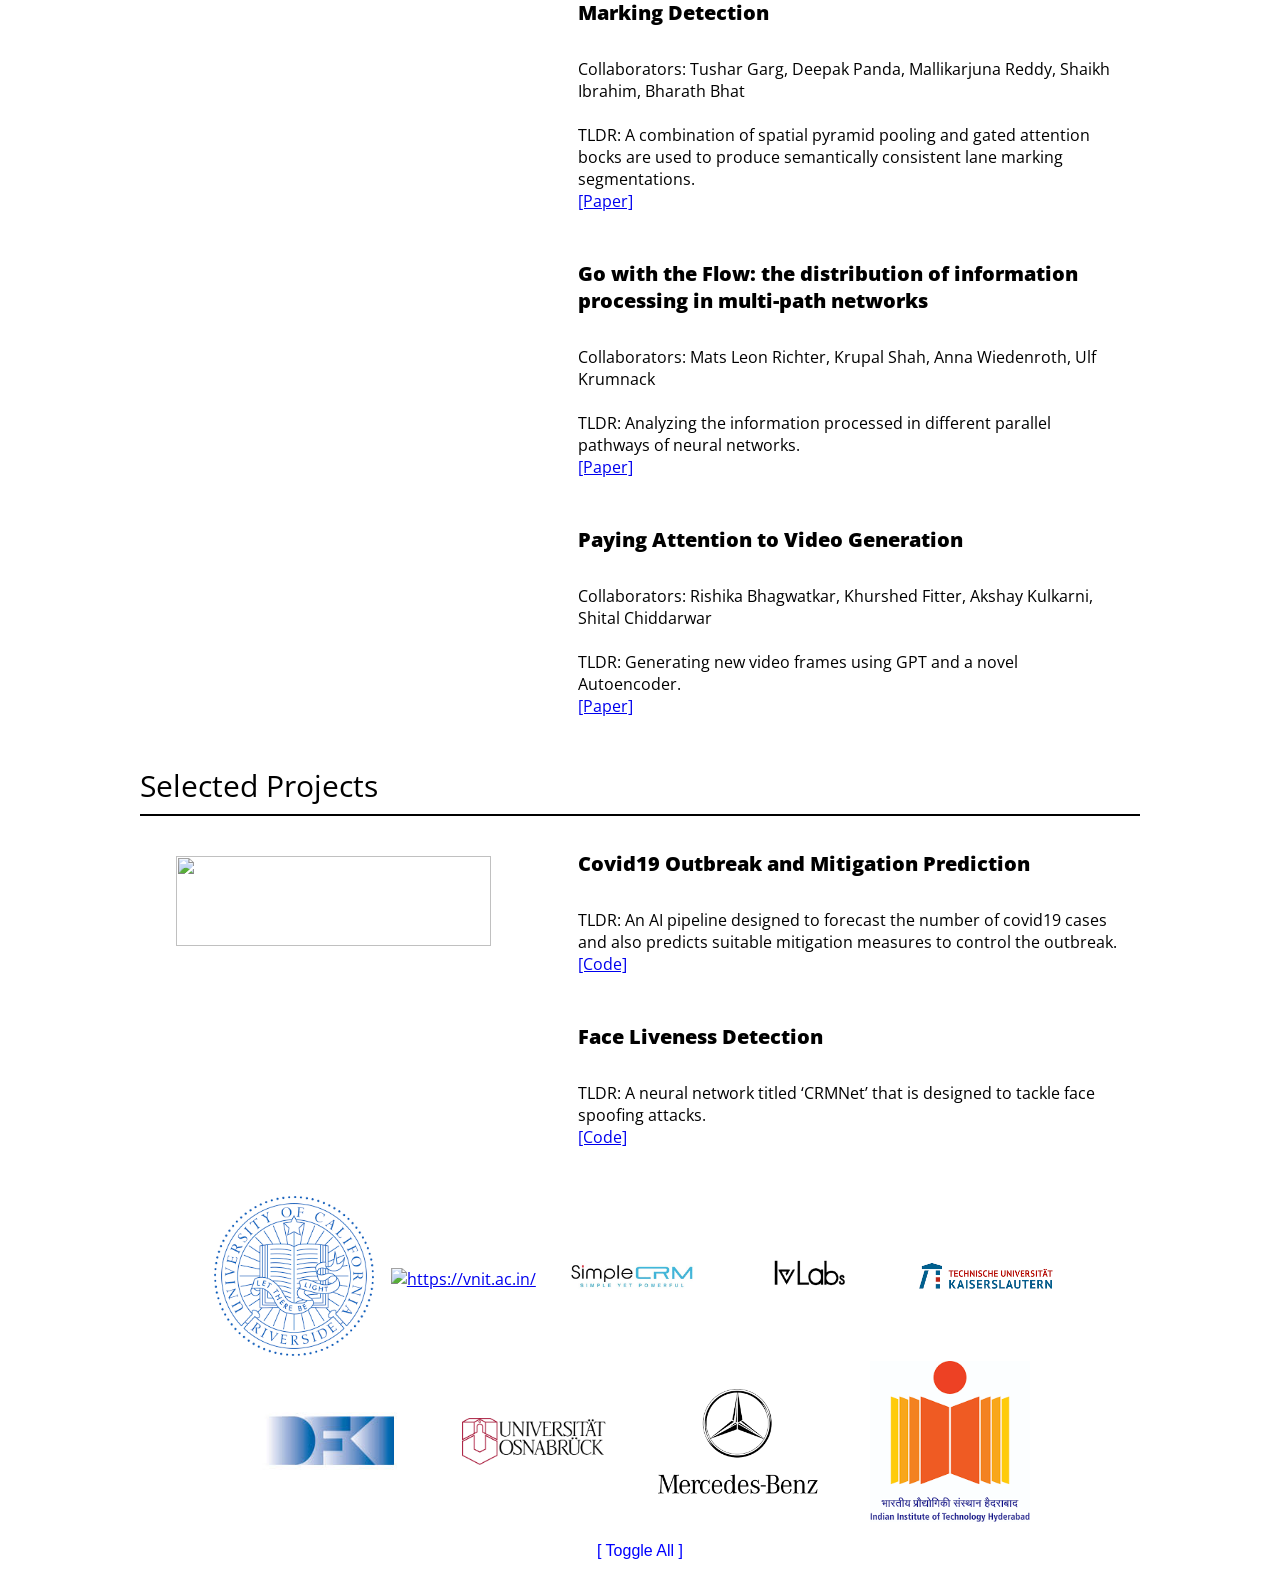
==== commit 7cc9d9b6: "Update index.html" ====
--- a/index.html
+++ b/index.html
@@ -383,7 +383,7 @@
         <div class="title">Selected Projects</div>
         <div class="hline"></div>
         <div id="projectsID" >
-            <div class="research__work"  >
+<!--             <div class="research__work"  >
                 <div class="gif"><img class="research__img"  src="https://i.ibb.co/bbsVDkt/transfer.jpg" alt=""></div>
                 <div class="research__text">
                     <div class="research__heading">Transferability Estimation of Deep Learning Models</div>
@@ -400,7 +400,7 @@
                     <div class="research__description">TLDR: Analyzed and gauged indirect causal attributions in deep neural networks using first principles.</div>
                     <div class="link">[1 paper currently under review at A-star venues]</a> </div>
                 </div>
-            </div>
+            </div> -->
 
             <div class="research__wor">
                 <div class="gif"><img class="research__img" style="height: 80%;" src="https://i.ibb.co/bKPH7Hv/corona-ai.jpg" alt=""></div>
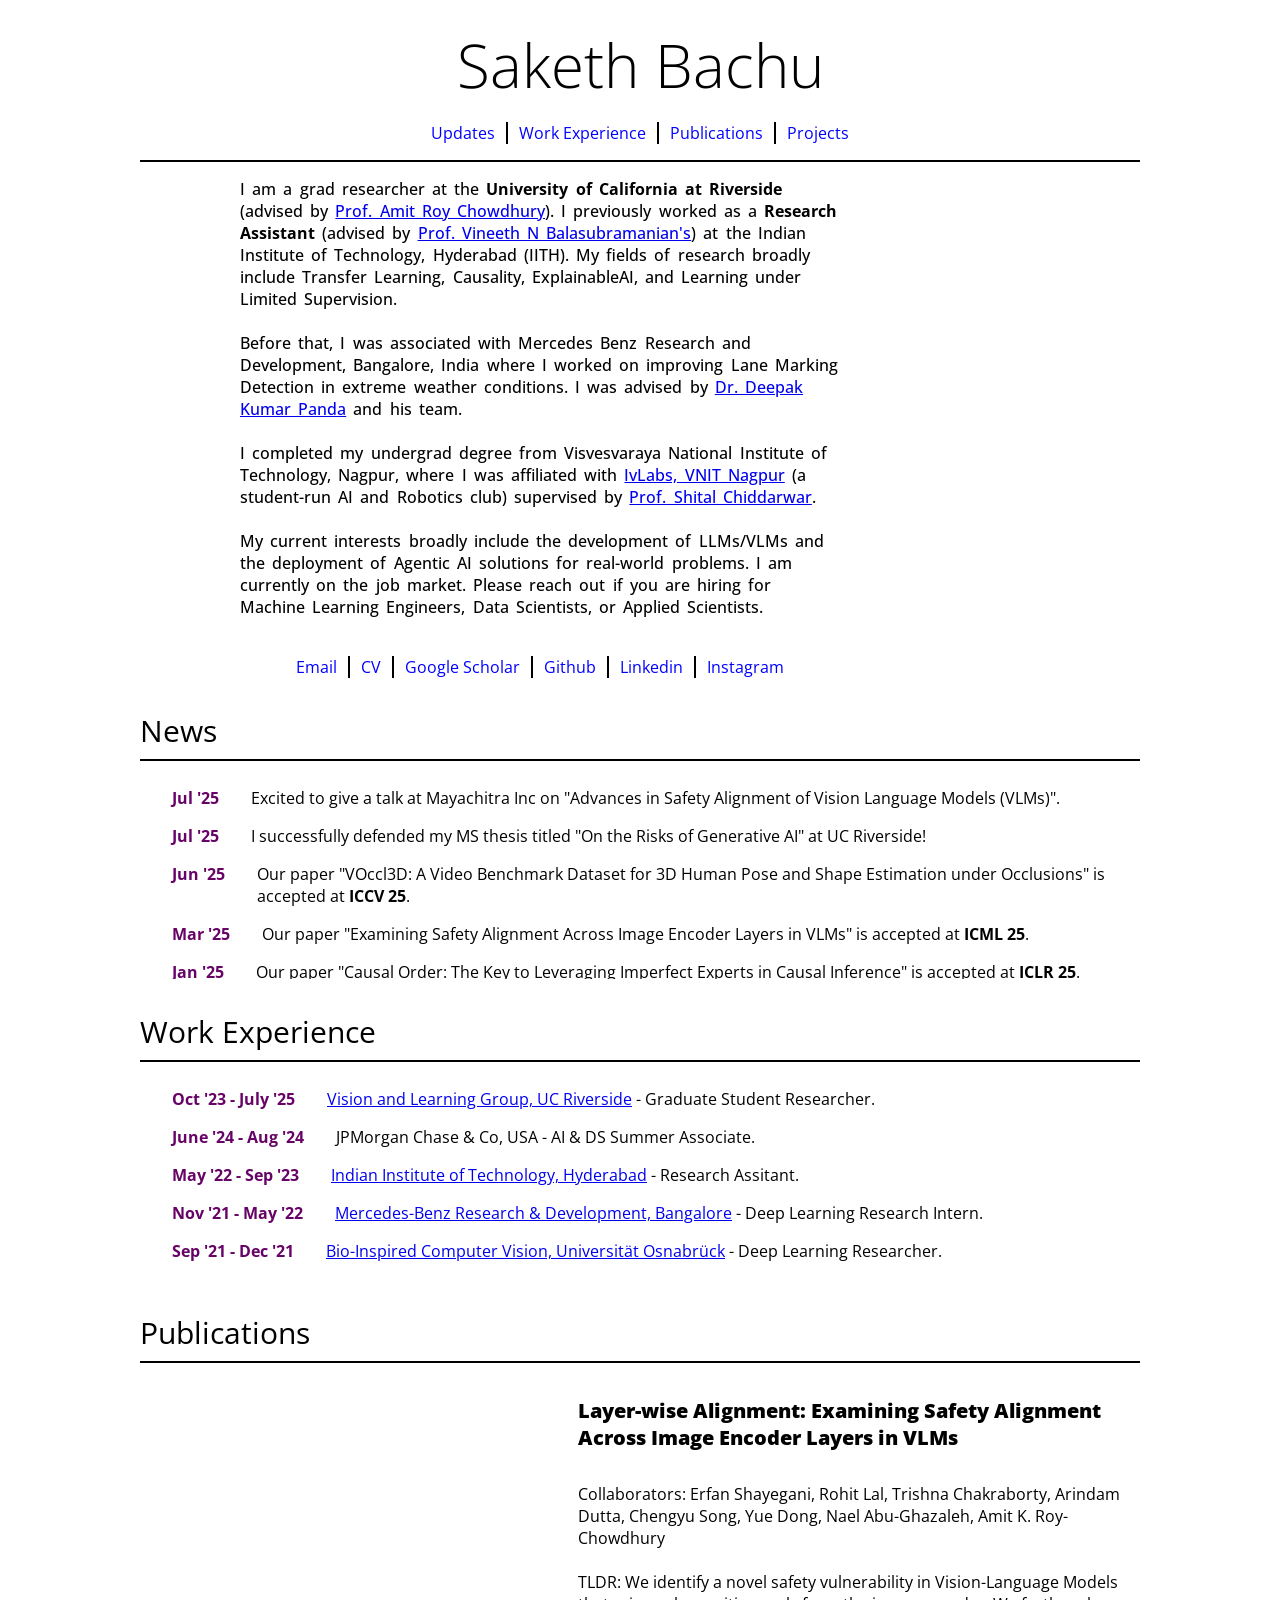
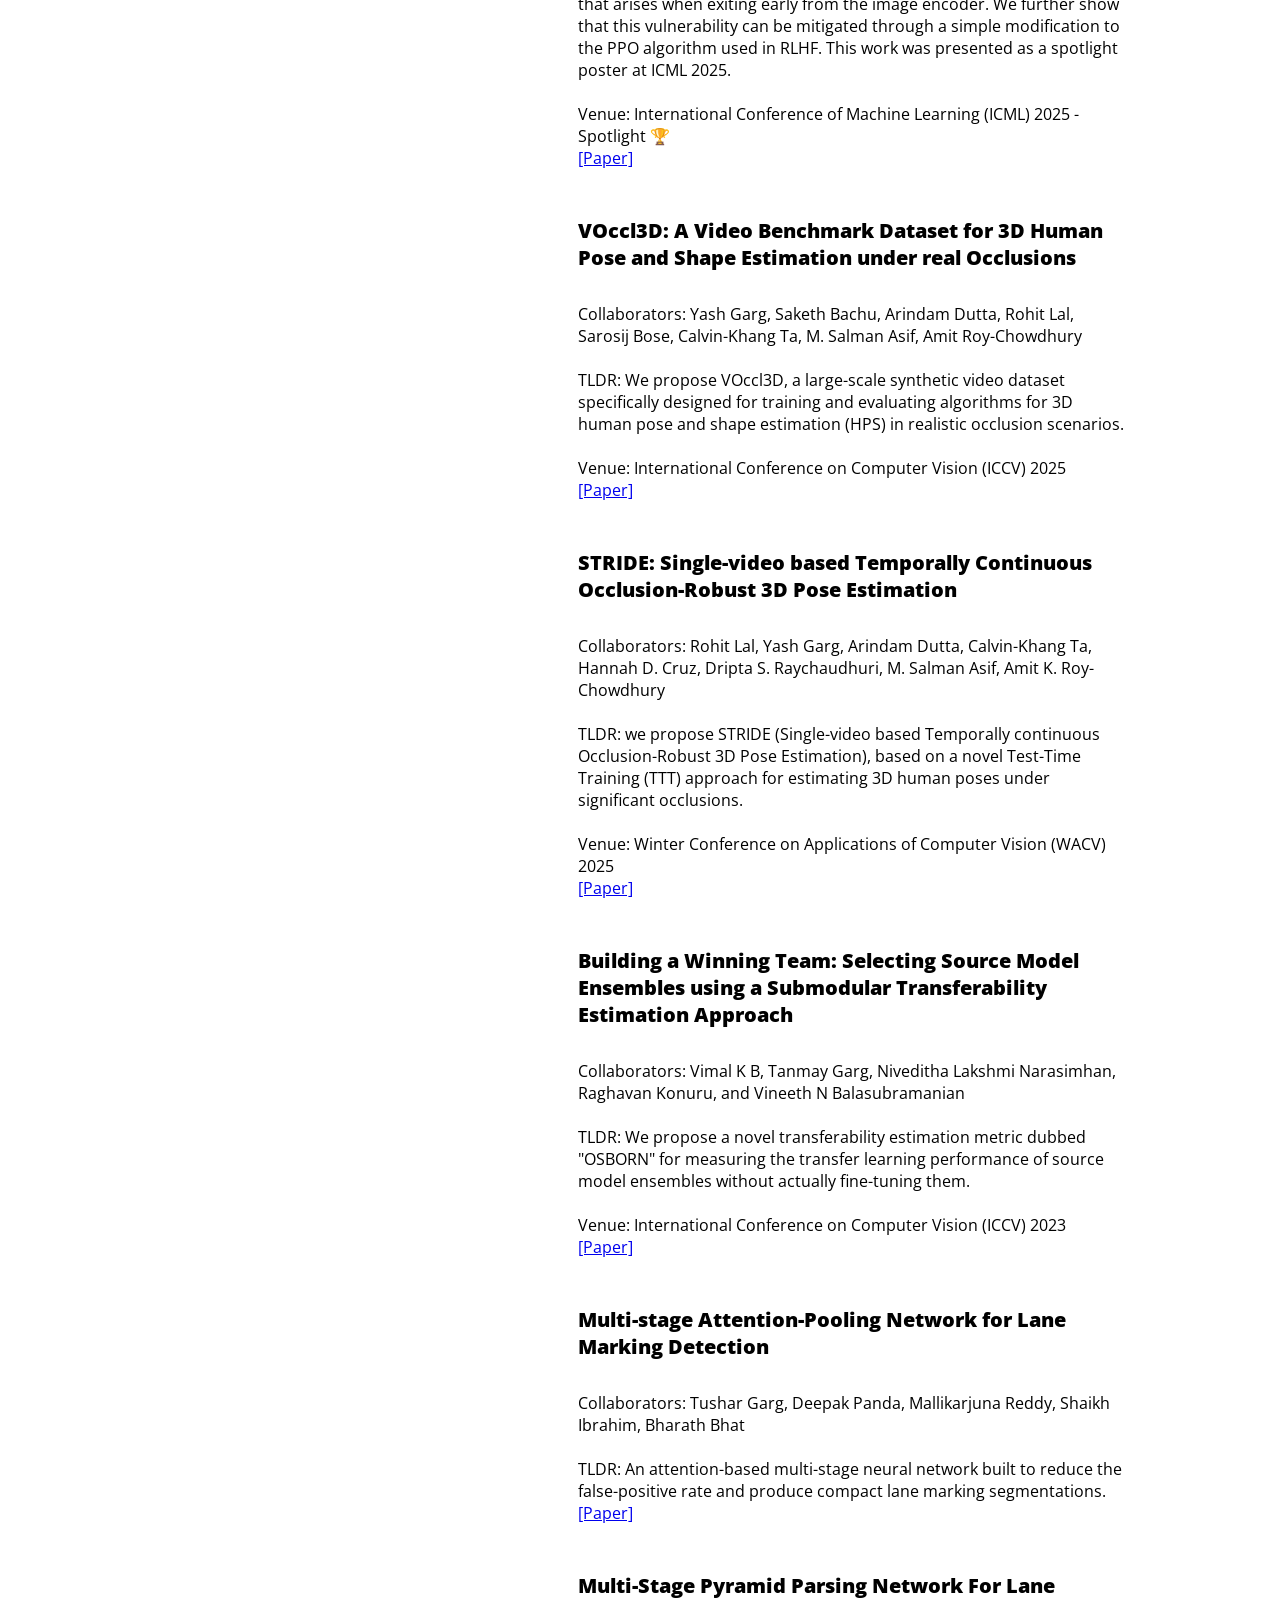
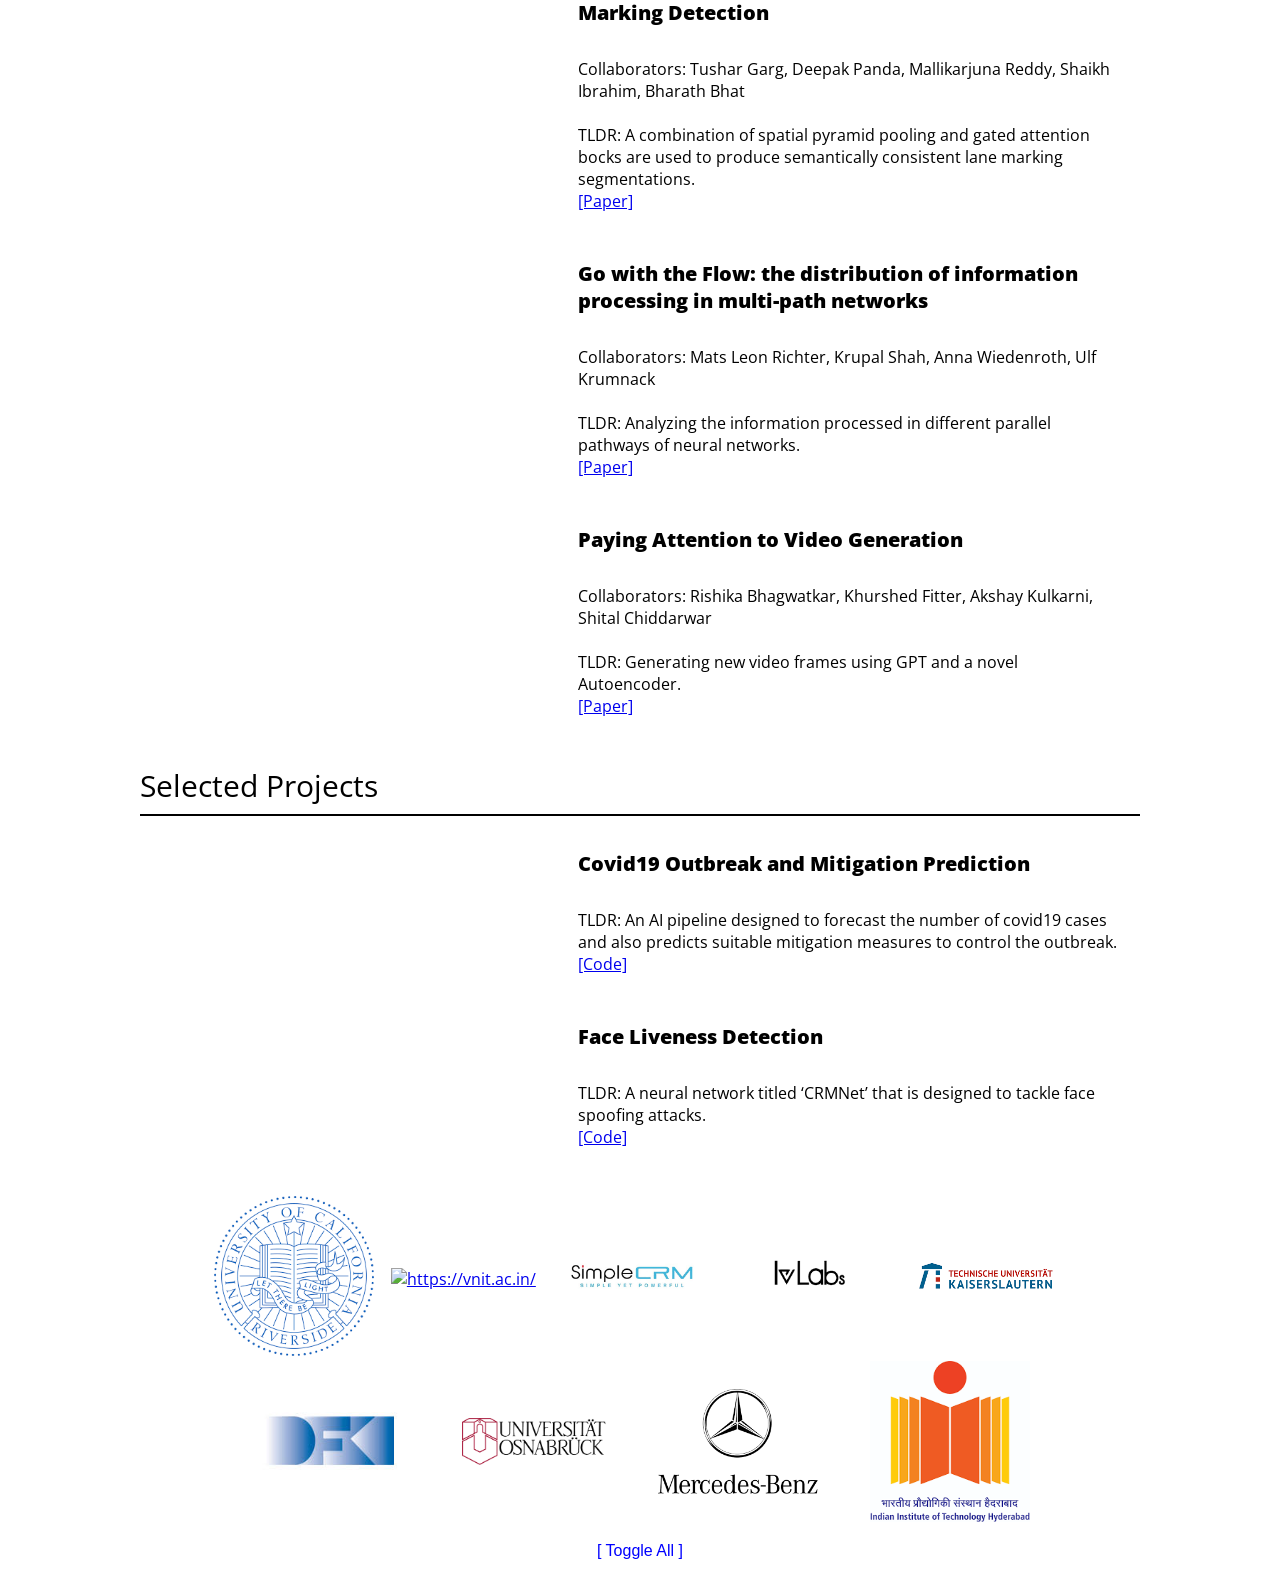
==== commit b4e1a6b0: "Update index.html" ====
--- a/index.html
+++ b/index.html
@@ -403,7 +403,7 @@
             </div> -->
 
             <div class="research__wor">
-                <div class="gif"><img class="research__img" style="height: 80%;" src="https://i.ibb.co/bKPH7Hv/corona-ai.jpg" alt=""></div>
+                <div class="gif"><img class="research__img" style="height: auto" src="https://i.ibb.co/bKPH7Hv/corona-ai.jpg" alt=""></div>
                 <div class="research__text">
                     <div class="research__heading">Covid19 Outbreak and Mitigation Prediction</div>
                     <div class="research__description">TLDR: An AI pipeline designed to forecast the number of covid19 cases and also predicts suitable mitigation measures to control the outbreak.</div>
